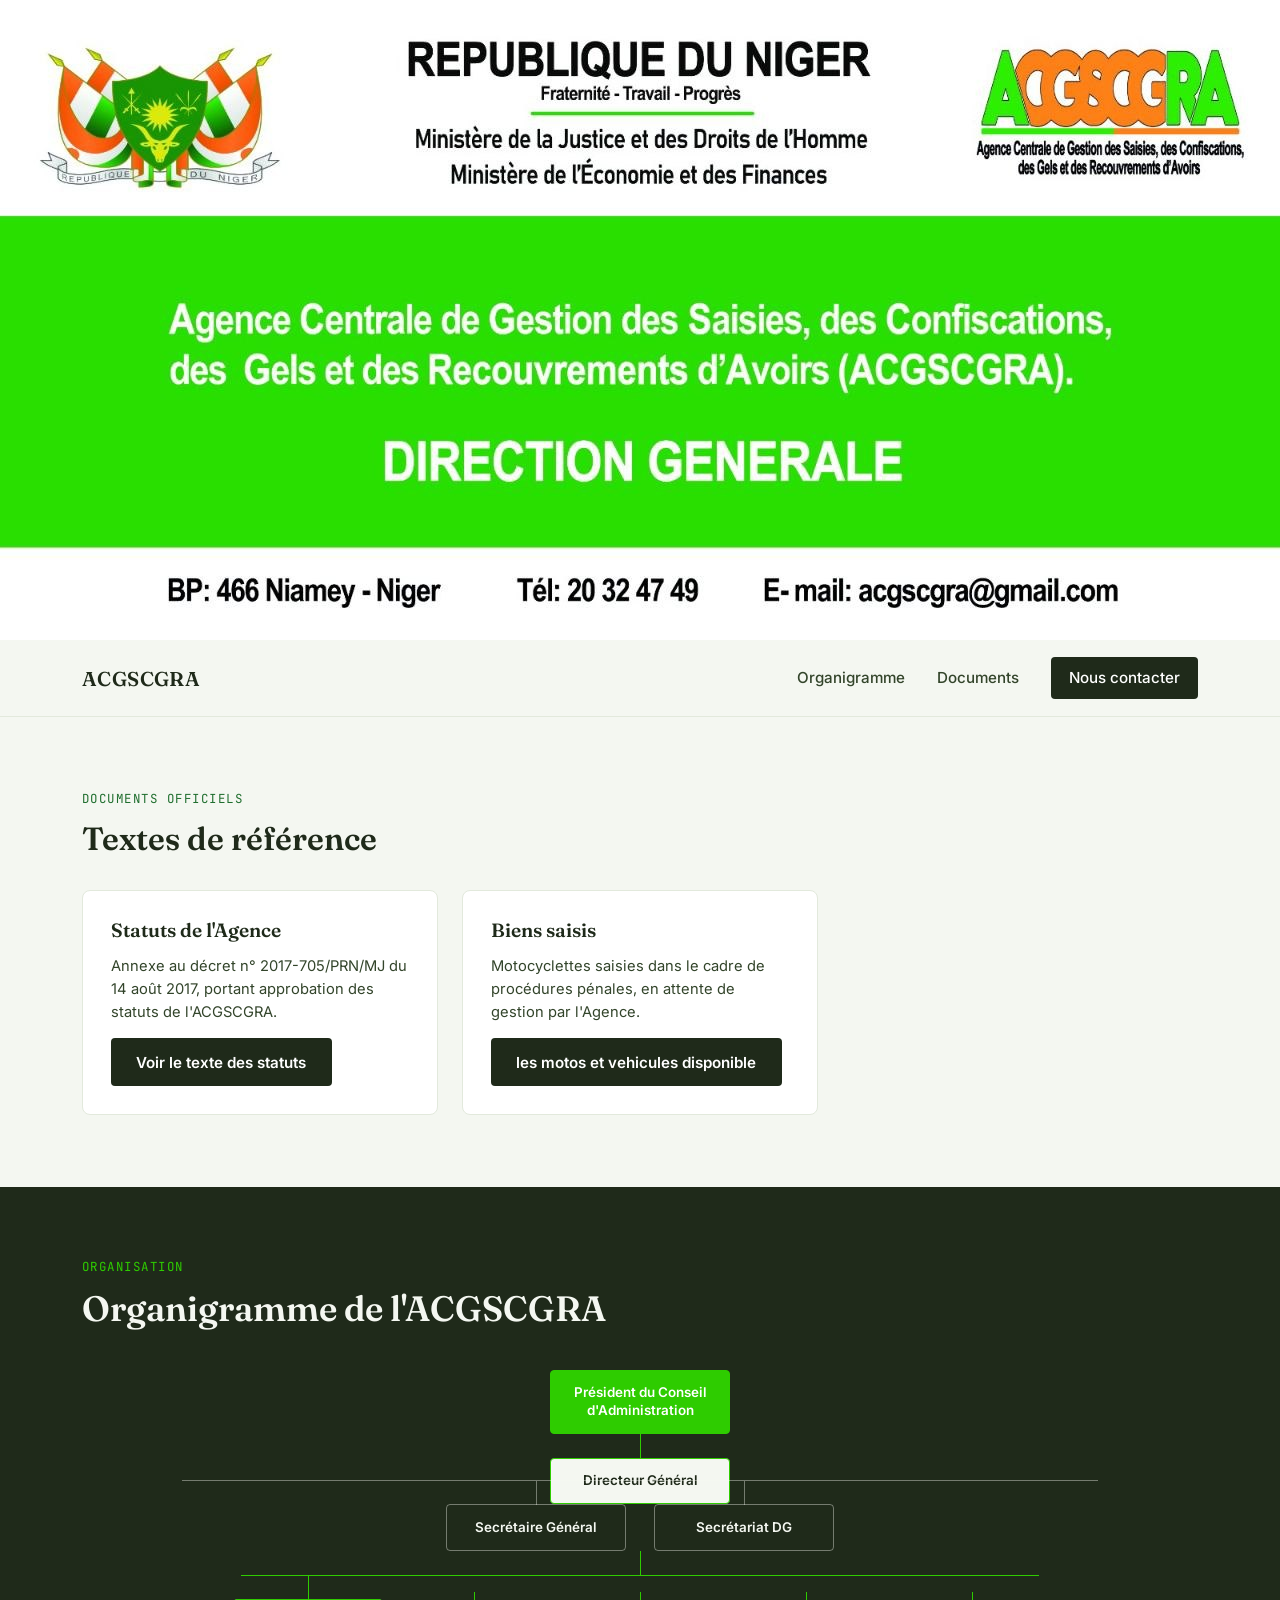
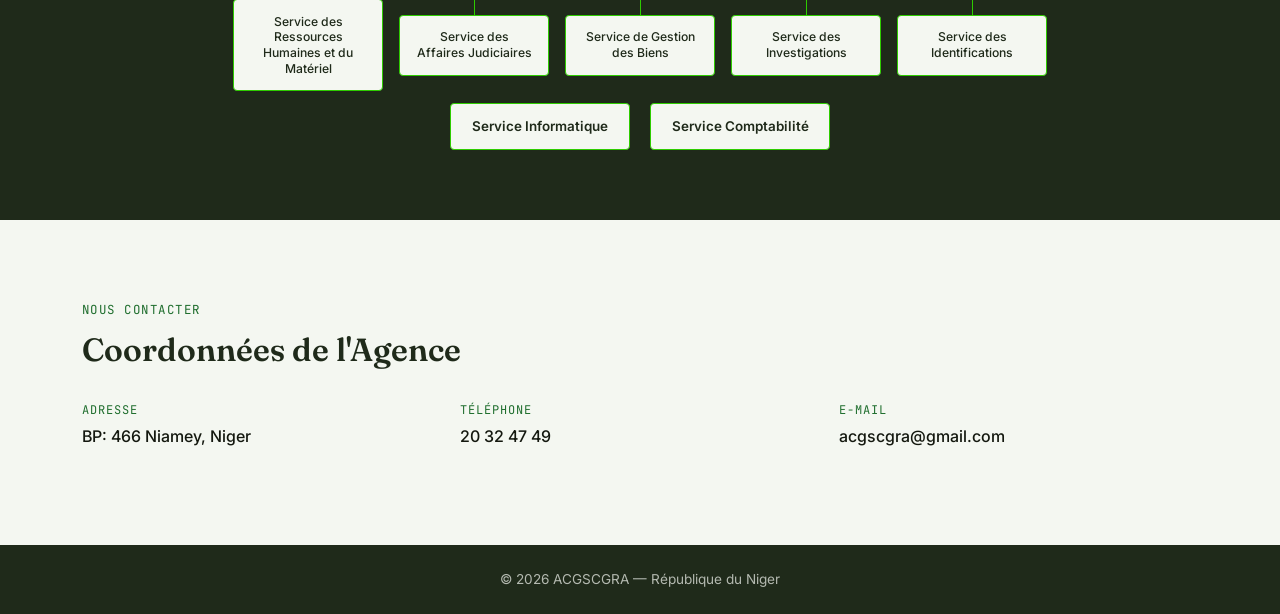
==== index.html @ 43a6df45 "Add files via upload" ====
<!DOCTYPE html>
<html lang="fr">
<head>
<meta charset="UTF-8">
<meta name="viewport" content="width=device-width, initial-scale=1.0">
<title>ACGSCGRA — Agence Centrale de Gestion des Saisies, des Confiscations, des Gels et des Recouvrements d'Avoirs</title>
<link rel="preconnect" href="https://fonts.googleapis.com">
<link rel="preconnect" href="https://fonts.gstatic.com" crossorigin>
<link href="https://fonts.googleapis.com/css2?family=Fraunces:opsz,wght@9..144,500;9..144,600&family=Inter:wght@400;500;600&family=JetBrains+Mono:wght@400;500&display=swap" rel="stylesheet">
<link rel="stylesheet" href="style.css">
</head>
<body>

<div class="official-banner" role="img" aria-label="République du Niger — Ministère de la Justice et des Droits de l'Homme, Ministère de l'Économie et des Finances — ACGSCGRA"></div>

<header class="site-header">
  <div class="wrap header-inner">
    <a href="#" class="logo">ACGSCGRA</a>
    <nav class="nav">
      <a href="#organigramme">Organigramme</a>
      <a href="#documents">Documents</a>
      <a href="#contact" class="nav-cta">Nous contacter</a>
    </nav>
    <button class="nav-toggle" aria-label="Ouvrir le menu" aria-expanded="false">
      <span></span><span></span><span></span>
    </button>
  </div>
</header>

<section class="documents" id="documents">
  <div class="wrap">
    <p class="eyebrow">Documents officiels</p>
    <h2>Textes de référence</h2>

    <div class="doc-cards">
      <div class="doc-card">
        <h3>Statuts de l'Agence</h3>
        <p>Annexe au décret n° 2017-705/PRN/MJ du 14 août 2017, portant approbation des statuts de l'ACGSCGRA.</p>
        <button type="button" class="btn btn-primary" onclick="toggleDoc('statuts')">
          Voir le texte des statuts
        </button>
        <div id="doc-statuts" class="doc-text" style="display:none;">
          <p class="doc-text-title">Annexe au décret n° 2017-705/PRN/MJ du 14 août 2017, portant approbation des statuts de l'Agence Centrale de Gestion des Saisies, des Confiscations, des Gels et des Recouvrements d'Avoirs</p>

          <h4>Chapitre premier : Des missions de l'Agence Centrale de Gestion des Saisies, des Confiscations, des Gels et des Recouvrements d'Avoirs</h4>

          <p><strong>Article premier :</strong> L'Agence Centrale de Gestion des Saisies, des Confiscations, des Gels et des Recouvrements d'Avoirs est la structure nationale de gestion des biens, quelle que soit leur nature, saisis, confisqués, gelés et recouvrés, dans le cadre des procédures pénales. A ce titre l'Agence Centrale est chargée de :</p>
          <ul>
            <li>la gestion de tous les biens, quelle que soit leur nature, saisis, confisqués, gelés ou faisant l'objet d'une mesure conservatoire au cours d'une procédure pénale, qui lui sont confiés et qui nécessitent pour leur conservation ou leur valorisation des actes d'administration, conformément aux dispositions des articles 649.79 à 649.129 du code de procédure pénale ;</li>
            <li>la gestion centralisée de toutes les sommes saisies lors des procédures pénales ;</li>
            <li>la gestion des avoirs recouvrés lors des procédures pénales ;</li>
            <li>la gestion centralisée et informatisée de toutes les données relatives aux missions de l'Agence ;</li>
            <li>l'aliénation des biens saisis, sur autorisation du parquet ou des juges d'instruction, et la gestion particulière des biens, en concertation avec le parquet ou le juge d'instruction ;</li>
            <li>la coordination de l'exécution des jugements et arrêts emportant confiscation spéciale des biens et la fourniture, à la demande du parquet, d'une assistance en ce qui concerne les dossiers y afférents ;</li>
            <li>la fourniture des informations thématiques d'ordre général aux parquets et aux services de police judiciaire ;</li>
            <li>la fourniture d'une assistance dans le cadre de l'entraide judiciaire internationale en ce qui concerne les saisies, les confiscations, les gels et les recouvrements des avoirs en liaison avec le Bureau de Coopération Judiciaire et d'Entraide Pénale International ;</li>
            <li>l'établissement, l'entretien des rapports de service et le développement des accords de coopération avec des institutions équivalentes à l'étranger, sous réserve de l'application des dispositions conventionnelles et légales ;</li>
            <li>la formulation des avis, d'office ou à la demande du Ministre de la Justice, sur la règlementation à élaborer et la politique pénale à définir en matière de saisies, de confiscations, de gels et de recouvrements des avoirs ;</li>
            <li>la veille de l'exécution de la politique pénale par les parquets, les services de police judiciaire et les services du Ministère de la Justice, chargés de l'exécution des jugements de condamnation emportant confiscation spéciale des biens, se trouvant hors du territoire national et de leur application par les juges d'instruction et le directeur des affaires domaniales et cadastrales.</li>
          </ul>

          <h4>Chapitre II : De l'organisation de l'Agence Centrale de Gestion des Saisies, des Confiscations, des Gels et des Recouvrements d'Avoirs</h4>

          <p><strong>Article 2 :</strong> L'agence Centrale est administrée par un Conseil d'Administration composé de onze (11) membres et dirigée par un Directeur Général assisté par un Secrétaire Général.</p>
          <p>Le Conseil d'Administration de l'Agence comprend :</p>
          <ul>
            <li>le Secrétaire Général du Ministère de la Justice ;</li>
            <li>le Directeur Général des Affaires Judiciaires du Ministère de la Justice ;</li>
            <li>le Directeur Général de la Police Nationale ;</li>
            <li>le Haut-Commandant de la Gendarmerie Nationale ;</li>
            <li>le Directeur Général du Trésor et de la Comptabilité Publique ;</li>
            <li>le Directeur Général des Douanes ;</li>
            <li>le Directeur Général de l'Agence Judiciaire de l'Etat ;</li>
            <li>quatre personnalités qualifiées en raison de leurs compétences en matière de droit des obligations, de droit des sociétés, de gestion de patrimoine et de marchés publics. Deux de ces personnalités sont désignées par le Ministre de la Justice, et les deux autres sont proposées par le Ministre des Finances.</li>
          </ul>
          <p>Les sept (7) premiers membres du Conseil d'Administration mentionnés peuvent se faire représenter.</p>
          <p>Le président du Conseil d'Administration est choisi parmi les membres du Conseil et nommé par décret pris en Conseil des Ministres.</p>
          <p>En cas de vacance pour quelque cause que ce soit du siège d'un membre du Conseil, il est pourvu à son remplacement, dans les mêmes conditions de nomination, pour la durée du mandat restant à courir si cette vacance survient plus de six mois avant le terme normal de celui-ci.</p>
          <p>Les administrateurs perçoivent des jetons de présence dont le montant est fixé par le Conseil d'Administration conformément à la réglementation en vigueur. Les administrateurs peuvent percevoir des frais de déplacement et de séjour, dans les conditions prévues par la réglementation applicable aux fonctionnaires civils de l'Etat.</p>
          <p>La fin des fonctions d'administrateur peut résulter de l'expiration du mandat, du décès, de la démission ou de la révocation individuelle ou collective décidée par le Ministre de la Justice.</p>

          <p><strong>Article 3 :</strong> Le Conseil d'Administration se réunit au moins trois fois par an, sur convocation de son Président.</p>
          <p>Le Président fixe l'ordre du jour sur proposition du Directeur Général.</p>
          <p>L'ordre du jour est porté à la connaissance des membres du Conseil d'Administration au moins quinze jours avant la date de réunion.</p>
          <p>Le Conseil d'Administration est réuni de plein droit, à la demande des Ministres de tutelle ou de la majorité de ses membres, sur les points de l'ordre du jour déterminés par eux, dans le délai de quinze jours suivant la demande.</p>
          <p>Le Conseil d'Administration ne peut valablement délibérer que si la moitié au moins de ses membres ou de leurs représentants est présente.</p>
          <p>Si le quorum n'est pas atteint, le Conseil est à nouveau convoqué sur le même ordre du jour dans un délai maximum d'un mois. Il délibère alors sans condition de quorum.</p>
          <p>Les délibérations sont adoptées à la majorité des voix des membres présents ou représentés.</p>
          <p>La voix du Président est prépondérante en cas de partage égal des voix.</p>
          <p>Le Directeur Général de l'Agence, le Secrétaire Général, l'autorité chargée du contrôle financier et l'agent comptable assistent aux réunions du Conseil d'Administration avec voix consultative.</p>
          <p>Le Président peut appeler à participer aux séances du Conseil d'Administration, avec voix consultative, toute personne dont il juge la présence utile.</p>

          <p><strong>Article 4 :</strong> Le Conseil d'Administration règle par ses délibérations les affaires de l'établissement. Il délibère notamment sur :</p>
          <ol>
            <li>les programmes généraux d'activités de l'établissement public ;</li>
            <li>les conditions générales de passation des contrats, des conventions et des marchés de l'établissement, ainsi que les délégations de service public et contrats d'objectifs à conclure avec l'Etat ;</li>
            <li>le budget de l'établissement public et ses remaniements, le compte financier et l'affectation des résultats ;</li>
            <li>les conditions générales de recrutement et d'emploi ;</li>
            <li>l'autorisation d'engager des actions en justice, de négocier et conclure les transactions ;</li>
            <li>l'organisation générale de l'établissement ;</li>
            <li>le règlement intérieur de l'établissement ;</li>
            <li>les rapports semestriels et le rapport annuel d'activités de l'établissement.</li>
          </ol>
          <p>Le Conseil d'Administration peut déléguer au Directeur Général certaines des compétences prévues au présent article, à l'exception des matières mentionnées aux points 2, 3, 7 et 8, dans les limites fixées par le règlement intérieur.</p>
          <p>Les délibérations du Conseil d'Administration ne deviennent définitives qu'après approbation conjointe du Ministre de la Justice et du Ministre des Finances et ce, conformément à la réglementation en vigueur.</p>

          <p><strong>Article 5 :</strong> L'Agence Centrale de Gestion des Saisies, des Confiscations, des Gels et des Recouvrements d'Avoirs est dirigée par un Directeur Général. Il est nommé pour un mandat de trois (3) ans renouvelable une fois, par décret pris en Conseil des Ministres sur proposition du Ministre de la Justice, après appel à candidatures.</p>
          <p>Il est assisté par un Secrétaire Général nommé pour un mandat de trois (3) ans renouvelable une fois, par décret pris en Conseil des Ministres sur proposition du Ministre des Finances.</p>
          <p>Le Directeur Général, assisté par le Secrétaire Général, assure la gestion et la conduite générale de l'Agence.</p>
          <p>Il représente l'Agence centrale en justice et dans tous les actes de la vie civile.</p>
          <p>Il est ordonnateur des recettes et des dépenses de l'agence.</p>
          <p>Il recrute le personnel placé sous son autorité.</p>
          <p>Il passe les actes, contrats ou marchés et conclut les transactions nécessaires au bon fonctionnement de l'Agence, sous réserve des attributions confiées au Conseil d'Administration par l'article 4 du présent décret.</p>
          <p>Il prépare les séances du Conseil d'Administration, élabore le budget de l'établissement public et exécute les délibérations du Conseil. Il lui rend compte, à chaque réunion, de l'activité de l'Agence et des décisions prises sur le fondement des délégations qu'il a reçues. Il peut déléguer certaines de ses fonctions au Secrétaire Général de l'Agence.</p>
          <p>Il peut déléguer sa signature à tout agent de l'établissement public exerçant des fonctions d'encadrement, et ce dans des domaines qu'il détermine.</p>
          <p>Il peut nommer des ordonnateurs secondaires.</p>
          <p>Il est mis fin à ses fonctions, par décret pris en Conseil des Ministres sur proposition du Ministre de la Justice.</p>

          <p><strong>Article 6 :</strong> L'Agence Centrale peut accueillir en détachement ou par voie de mise à disposition des agents relevant de la fonction publique de l'Etat et de la fonction publique territoriale, ainsi que des agents relevant d'organismes publics ou privés assurant la gestion d'un service public, dans le cadre de la réglementation qui leur est applicable.</p>
          <p>Ils sont nommés pour un mandat de trois (3) ans renouvelable.</p>
          <p>L'Agence est assistée dans ses missions par des correspondants dans les services de la police, de la gendarmerie et de la garde nationale, ainsi que dans les services de l'administration des Finances.</p>

          <h4>Chapitre III : Des modalités de fonctionnement de l'Agence Centrale de Gestion des Saisies, des Confiscations, des Gels et des Recouvrements d'Avoirs</h4>

          <p><strong>Article 7 :</strong> Avant d'entrer en fonction, les personnels de l'Agence Centrale prêtent le serment suivant, devant la Cour d'appel de Niamey : « Je jure de remplir fidèlement et loyalement ma mission avec honneur, dignité et probité et de garder en tout lieu et en toute circonstance le secret des informations qui seront communiquées à l'Agence par les autorités judiciaires, les services de police judiciaire et l'administration des Finances, ainsi que celles provenant des agences homologues ».</p>
          <p>En cas de manquement grave par un des membres de l'Agence à ses obligations, le Directeur Général en réfère aux autorités de tutelle, à toutes fins utiles.</p>

          <p><strong>Article 8 :</strong> Les procédures administratives, financières et comptables sont précisées dans un manuel de procédures.</p>

          <p><strong>Article 9 :</strong> Les dépenses de l'établissement comprennent les frais de personnel autres que ceux pris en charge par leur organisme ou administration d'origine, les frais de fonctionnement et d'équipement, les frais de gestion, de recouvrement et de cession des avoirs saisis ou confisqués qui lui sont confiés et, d'une manière générale, toute dépense nécessaire à l'activité de l'établissement.</p>

          <p><strong>Article 10 :</strong> Le contrôle financier et les opérations financières et comptables de l'Agence sont effectués conformément aux dispositions relatives au règlement général de la comptabilité publique.</p>
          <p>L'agent comptable de l'établissement est nommé par arrêté conjoint des Ministres de la Justice et des Finances.</p>
          <p>Des comptables secondaires peuvent être désignés par l'agent comptable, après avis du Directeur Général et avec l'accord du Ministre des Finances.</p>

          <p><strong>Article 11 :</strong> Les fonds de l'Etablissement sont déposés au Trésor public.</p>
          <p>Toutefois, les sommes saisies et les sommes issues de l'aliénation des biens prévue à l'article 649.82 du code de procédure pénale sont déposées sur un compte de dépôt ouvert à la Caisse des dépôts et consignations.</p>

          <p><strong>Article 12 :</strong> L'Agence dispose d'un budget de fonctionnement, dont le Directeur Général est l'ordonnateur. Ce budget comprend les ressources nécessaires au fonctionnement de l'établissement. Il est alimenté par une contribution de l'Etat sous forme d'affectation spéciale dans la loi de finances.</p>

          <p><strong>Article 13 :</strong> Le Directeur Général transmet aux Ministres de la Justice et des Finances les rapports semestriels et le rapport annuel après approbation du Conseil d'Administration.</p>

          <p><strong>Article 14 :</strong> Les ressources de l'Agence centrale sont constituées des dotations de l'Etat, des ressources de l'exploitation de l'Agence et de dons et legs.</p>

          <p><strong>Article 15 :</strong> Les rémunérations et les autres avantages alloués au personnel de l'Agence Centrale sont fixés par le Conseil d'Administration et soumis à l'approbation des Ministres de tutelle.</p>

          <h4>Chapitre IV : De la procédure de passation des marchés de l'ACGSCGRA</h4>

          <p><strong>Article 16 :</strong> Les fournitures et services acquis par l'Agence centrale et les travaux réalisés pour son compte donnent lieu à l'établissement de marchés passés dans les conditions fixées par la réglementation relative aux marchés publics et aux délégations de service public.</p>

          <h4>Chapitre V : Des dispositions diverses et finales</h4>

          <p><strong>Article 17 :</strong> La dissolution de l'Agence centrale est décidée dans les mêmes formes que sa création et sa mise en liquidation est décidée par décret.</p>
          <p>Le décret de mise en liquidation porte nomination du liquidateur qui remplace le conseil d'Administration et les organes de direction pendant la période de liquidation, et fixe les conditions de sa mission.</p>
          <p>A la clôture des opérations de liquidation, les biens meubles et immeubles de l'Agence restant à l'actif sont reversés au patrimoine de l'Etat et les deniers et valeurs, au Trésor Public.</p>
          <p>L'apurement du passif sera assuré par l'Etat.</p>
        </div>
      </div>

     
      <div class="doc-card">
        <h3>Biens saisis</h3>
        <p>Motocyclettes saisies dans le cadre de procédures pénales, en attente de gestion par l'Agence.</p>
        <button type="button" class="btn btn-primary" onclick="toggleDoc('photos')">
          les motos et vehicules disponible
        </button>
        <div id="doc-photos" class="photo-gallery" style="display:none;">
          <img src="photo_5972062664458440167_y.jpg" alt="Motocyclettes saisies, vue 1">
          <img src="photo_5972062664458440168_y.jpg" alt="Motocyclettes saisies, vue 2">
          <img src="photo_5972062664458440169_y.jpg" alt="Motocyclettes saisies, vue 3">
        </div>
      </div>
    </div>
  </div>
</section>

<section class="organigramme" id="organigramme">
  <div class="wrap">
    <p class="eyebrow eyebrow-light">Organisation</p>
    <h2>Organigramme de l'ACGSCGRA</h2>

    <div class="org-chart">
      <div class="org-row org-row-1">
        <div class="org-box org-box-top">Président du Conseil d'Administration</div>
      </div>
      <div class="org-connector"></div>

      <div class="org-row org-row-2">
        <div class="org-box">Directeur Général</div>
      </div>

     <div class="org-branch-3">
  <div class="org-box org-box-side">Secrétaire Général</div>
  <div class="org-box org-box-side">Secrétariat DG</div>
</div>

<div class="org-connector"></div>

<div class="org-services">
  <div class="org-box org-box-small">Service des Ressources Humaines et du Matériel</div>
  <div class="org-box org-box-small">Service des Affaires Judiciaires</div>
  <div class="org-box org-box-small">Service de Gestion des Biens</div>
  <div class="org-box org-box-small">Service des Investigations</div>
  <div class="org-box org-box-small">Service des Identifications</div>
</div>

<div class="org-services-final">
  <div class="org-box">Service Informatique</div>
  <div class="org-box">Service Comptabilité</div>
</div>
</section>

<section class="contact" id="contact">
  <div class="wrap">
    <p class="eyebrow">Nous contacter</p>
    <h2>Coordonnées de l'Agence</h2>
    <dl class="contact-meta">
      <div><dt>Adresse</dt><dd>BP: 466 Niamey, Niger</dd></div>
      <div><dt>Téléphone</dt><dd>20 32 47 49</dd></div>
      <div><dt>E-mail</dt><dd>acgscgra@gmail.com</dd></div>
    </dl>
  </div>
</section>

<footer class="site-footer">
  <div class="wrap footer-inner">
    <span>© 2026 ACGSCGRA — République du Niger</span>
  </div>
</footer>

<script>
  function toggleDoc(name) {
    const el = document.getElementById('doc-' + name);
    el.style.display = (el.style.display === 'none') ? 'block' : 'none';
  }

  const toggle = document.querySelector('.nav-toggle');
  const nav = document.querySelector('.nav');
  toggle.addEventListener('click', () => {
    const open = nav.classList.toggle('nav-open');
    toggle.setAttribute('aria-expanded', open);
  });
  document.querySelectorAll('.nav a').forEach(link => {
    link.addEventListener('click', () => {
      nav.classList.remove('nav-open');
      toggle.setAttribute('aria-expanded', false);
    });
  });
</script>

</body>
</html>
---- style.css ----
:root {
  --walnut-900: #1F2A1A;
  --walnut-700: #33452B;
  --oak-500: #2ECC00;
  --paper-100: #F4F7F1;
  --sawdust-200: #E2E9DC;
  --forest-600: #1F6E2E;
  --ink-900: #14180F;

  --font-display: 'Fraunces', serif;
  --font-body: 'Inter', sans-serif;
  --font-mono: 'JetBrains Mono', monospace;

  --wrap-width: 1180px;
  --radius-s: 4px;
}


/* ================================
   RESET
================================ */

*,
*::before,
*::after {
  box-sizing: border-box;
}

html {
  scroll-behavior: smooth;
  overflow-x: hidden;
}

html,
body {
  width: 100%;
  max-width: 100%;
  overflow-x: hidden;
}

body {
  margin: 0;
  font-family: var(--font-body);
  color: var(--ink-900);
  background: var(--paper-100);
  line-height: 1.55;
  -webkit-font-smoothing: antialiased;
}

img {
  display: block;
  max-width: 100%;
  height: auto;
}

a {
  color: inherit;
  text-decoration: none;
}

button {
  font-family: inherit;
}

a:focus-visible,
button:focus-visible {
  outline: 2px solid var(--forest-600);
  outline-offset: 3px;
}

h1,
h2,
h3 {
  margin: 0 0 0.5em;
  font-family: var(--font-display);
  font-weight: 600;
  line-height: 1.15;
  color: var(--walnut-900);
  overflow-wrap: anywhere;
}

p {
  overflow-wrap: anywhere;
}


/* ================================
   ACCESSIBILITÉ
================================ */

@media (prefers-reduced-motion: reduce) {
  html {
    scroll-behavior: auto;
  }

  *,
  *::before,
  *::after {
    animation-duration: 0.01ms !important;
    animation-iteration-count: 1 !important;
    transition-duration: 0.01ms !important;
  }
}


/* ================================
   CONTENEUR
================================ */

.wrap {
  width: 100%;
  max-width: var(--wrap-width);
  margin: 0 auto;
  padding-left: 32px;
  padding-right: 32px;
}


/* ================================
   IMAGE / BANNIÈRE
================================ */

.official-banner {
  width: 100%;
  aspect-ratio: 2 / 1;

  background-image: url('5969710744662117907.jpg');
  background-size: cover;
  background-position: center;
  background-repeat: no-repeat;

  overflow: hidden;
}


/* ================================
   HEADER
================================ */

.site-header {
  position: sticky;
  top: 0;
  z-index: 50;

  width: 100%;

  background: rgba(244, 247, 241, 0.96);
  backdrop-filter: blur(6px);

  border-bottom: 1px solid var(--sawdust-200);
}

.header-inner {
  min-height: 76px;

  display: flex;
  align-items: center;
  justify-content: space-between;

  gap: 20px;
}

.logo {
  flex: 0 0 auto;

  font-family: var(--font-display);
  font-size: 1.25rem;
  font-weight: 600;

  color: var(--walnut-900);

  letter-spacing: 0.02em;
}


/* ================================
   NAVIGATION
================================ */

.nav {
  display: flex;
  align-items: center;
  justify-content: flex-end;

  gap: 2rem;
}

.nav a {
  font-size: 0.95rem;
  font-weight: 500;
  color: var(--walnut-700);
}

.nav a:hover {
  color: var(--walnut-900);
}

.nav-cta {
  background: var(--walnut-900);
  color: #fff !important;

  padding: 0.6em 1.2em;
  border-radius: var(--radius-s);
}

.nav-cta:hover {
  background: var(--forest-600);
}


/* ================================
   MENU MOBILE
================================ */

.nav-toggle {
  display: none;

  width: 44px;
  height: 44px;

  flex-direction: column;
  justify-content: center;
  align-items: center;

  gap: 5px;

  padding: 8px;

  background: transparent;
  border: none;

  cursor: pointer;
}

.nav-toggle span {
  display: block;

  width: 22px;
  height: 2px;

  background: var(--walnut-900);
}


/* ================================
   TEXTES
================================ */

.eyebrow {
  margin: 0 0 1em;

  font-family: var(--font-mono);
  font-size: 0.78rem;

  letter-spacing: 0.12em;
  text-transform: uppercase;

  color: var(--forest-600);
}

.eyebrow-light {
  color: var(--oak-500);
}


/* ================================
   BOUTONS
================================ */

.btn {
  display: inline-flex;

  align-items: center;
  justify-content: center;

  width: auto;
  max-width: 100%;
  min-height: 44px;

  padding: 0.9em 1.6em;

  border: 1px solid transparent;
  border-radius: var(--radius-s);

  font-family: var(--font-body);
  font-size: 0.95rem;
  font-weight: 600;

  line-height: 1.25;
  text-align: center;

  cursor: pointer;

  transition:
    transform 0.15s ease,
    background 0.2s ease;
}

.btn-primary {
  background: var(--walnut-900);
  color: #fff;
}

.btn-primary:hover {
  background: var(--forest-600);
  transform: translateY(-1px);
}


/* ================================
   DOCUMENTS
================================ */

.documents {
  padding: 72px 0;
}

.documents h2 {
  margin-bottom: 2rem;
  font-size: clamp(1.5rem, 4vw, 2rem);
}

.doc-cards {
  display: grid;
  grid-template-columns: repeat(3, minmax(0, 1fr));
  gap: 1.5rem;
}

.doc-card {
  min-width: 0;

  display: flex;
  flex-direction: column;
  align-items: stretch;

  gap: 0.9rem;

  padding: 1.75rem;

  background: #fff;

  border: 1px solid var(--sawdust-200);
  border-radius: 8px;
}

.doc-card h3 {
  margin: 0;
  font-size: 1.2rem;
}

.doc-card p {
  margin: 0;

  color: var(--walnut-700);
  font-size: 0.92rem;
}

.doc-card .btn {
  align-self: flex-start;
}


/* ================================
   DOCUMENT VIEWER
================================ */

.doc-viewer {
  width: 100%;
  height: 480px;

  margin-top: 0.5rem;

  border: 1px solid var(--sawdust-200);
  border-radius: var(--radius-s);
}


/* ================================
   TEXTE DOCUMENT
================================ */

.doc-text {
  width: 100%;

  max-height: 480px;

  margin-top: 0.8rem;
  padding: 1.2rem 1.4rem;

  overflow-x: hidden;
  overflow-y: auto;

  border: 1px solid var(--sawdust-200);
  border-radius: var(--radius-s);

  background: var(--paper-100);

  font-size: 0.88rem;
  line-height: 1.6;

  overflow-wrap: anywhere;
  word-break: break-word;
}

.doc-text-title {
  margin-bottom: 1rem !important;
  font-weight: 700;
}

.doc-text h4 {
  margin: 1.4rem 0 0.6rem;

  color: var(--walnut-900);
  font-size: 1rem;
}

.doc-text p {
  margin: 0 0 0.7rem;
}

.doc-text ul,
.doc-text ol {
  margin: 0 0 0.9rem;
  padding-left: 1.3rem;
}

.doc-text li {
  margin-bottom: 0.5rem;
}


/* ================================
   GALERIE
================================ */

.photo-gallery {
  width: 100%;

  margin-top: 0.5rem;

  display: grid;
  grid-template-columns: 1fr;

  gap: 0.6rem;
}

.photo-gallery img {
  width: 100%;
  height: auto;

  border: 1px solid var(--sawdust-200);
  border-radius: var(--radius-s);
}


/* ================================
   ORGANIGRAMME
================================ */

.organigramme {
  width: 100%;

  padding: 70px 0;

  background: var(--walnut-900);
  color: var(--paper-100);
}

.organigramme h2 {
  margin-bottom: 2.5rem;

  color: var(--paper-100);

  font-size: clamp(1.6rem, 3vw, 2.2rem);
}

.org-chart {
  width: 100%;

  display: flex;
  flex-direction: column;
  align-items: center;
}

.org-row {
  width: 100%;

  display: flex;
  justify-content: center;
}


/* ================================
   CASES ORGANIGRAMME
================================ */

.org-box {
  width: 180px;
  min-width: 180px;
  max-width: 180px;

  padding: 0.85rem 0.9rem;

  background: var(--paper-100);
  color: var(--walnut-900);

  border: 1px solid var(--oak-500);
  border-radius: var(--radius-s);

  font-size: 0.84rem;
  font-weight: 600;

  line-height: 1.3;
  text-align: center;

  overflow-wrap: anywhere;
  word-break: break-word;
}

.org-box-top {
  background: var(--oak-500);
  border-color: var(--oak-500);
  color: #fff;
}

.org-box-side {
  background: transparent;
  color: var(--paper-100);

  border-color: rgba(244, 247, 241, 0.4);
}

.org-box-small {
  width: 150px;
  min-width: 150px;
  max-width: 150px;

  font-size: 0.76rem;
  font-weight: 500;
}


/* ================================
   CONNECTEUR
================================ */

.org-connector {
  width: 1px;
  height: 24px;

  background: var(--oak-500);
}


/* ================================
   BRANCHE PRINCIPALE
================================ */

.org-branch-3 {
  position: relative;

  width: 100%;

  display: flex;

  align-items: center;
  justify-content: center;

  gap: 1.8rem;

  padding-top: 24px;

  margin-top: -24px;
}

.org-branch-3::before {
  content: "";

  position: absolute;

  top: 0;
  left: 50%;

  width: calc(100% - 200px);
  height: 1px;

  transform: translateX(-50%);

  background: rgba(244, 247, 241, 0.4);
}

.org-branch-3 .org-box {
  position: relative;
}

.org-branch-3 .org-box::before {
  content: "";

  position: absolute;

  top: -24px;
  left: 50%;

  width: 1px;
  height: 24px;

  background: rgba(244, 247, 241, 0.4);
}


/* ================================
   SERVICES
================================ */

.org-services {
  position: relative;

  width: 100%;
  max-width: 950px;

  display: flex;

  flex-wrap: wrap;

  justify-content: center;
  align-items: center;

  gap: 1rem;

  padding-top: 24px;
}

.org-services::before {
  content: "";

  position: absolute;

  top: 0;
  left: 8%;
  right: 8%;

  height: 1px;

  background: var(--oak-500);
}

.org-services .org-box {
  position: relative;
}

.org-services .org-box::before {
  content: "";

  position: absolute;

  top: -24px;
  left: 50%;

  width: 1px;
  height: 24px;

  background: var(--oak-500);
}


/* ================================
   DERNIÈRE LIGNE
   INFORMATIQUE + COMPTABILITÉ
================================ */

.org-services-final {
  width: 100%;

  display: flex;

  justify-content: center;
  align-items: center;

  gap: 20px;

  margin-top: 12px;
}

.org-services-final .org-box {
  width: 180px;
  min-width: 180px;
  max-width: 180px;
}


/* ================================
   CONTACT
================================ */

.contact {
  padding: 80px 0;
}

.contact h2 {
  font-size: clamp(1.5rem, 5vw, 2rem);
}

.contact-meta {
  display: grid;

  grid-template-columns: repeat(3, minmax(0, 1fr));

  gap: 1.2rem;

  margin-top: 2rem;
}

.contact-meta div {
  min-width: 0;

  display: flex;
  flex-direction: column;

  gap: 0.3rem;
}

.contact-meta dt {
  font-family: var(--font-mono);

  font-size: 0.75rem;

  text-transform: uppercase;
  letter-spacing: 0.08em;

  color: var(--forest-600);
}

.contact-meta dd {
  margin: 0;

  font-size: 1rem;
  font-weight: 500;

  overflow-wrap: anywhere;
  word-break: break-word;
}


/* ================================
   FOOTER
================================ */

.site-footer {
  padding: 24px 0;

  background: var(--walnut-900);

  color: rgba(244, 247, 241, 0.7);

  font-size: 0.85rem;
}

.footer-inner {
  display: flex;

  justify-content: center;

  text-align: center;
}


/* =================================================
   TABLETTE
================================================= */

@media (max-width: 900px) {

  .doc-cards {
    grid-template-columns: repeat(2, minmax(0, 1fr));
  }

  .organigramme {
    padding: 55px 0;
  }

  .org-branch-3 {
    flex-direction: column;

    gap: 0.6rem;

    padding-top: 0;
    margin-top: 0;
  }

  .org-branch-3::before,
  .org-branch-3 .org-box::before {
    display: none;
  }

  .org-services {
    padding-top: 0;
    gap: 0.6rem;
  }

  .org-services::before,
  .org-services .org-box::before {
    display: none;
  }

  .org-services-final {
    gap: 12px;
  }
}


/* =================================================
   MOBILE 760px
================================================= */

@media (max-width: 760px) {

  .wrap {
    padding-left: 20px;
    padding-right: 20px;
  }

  .header-inner {
    min-height: 68px;
  }

  .logo {
    font-size: 1.1rem;
  }

  .nav-toggle {
    display: flex;
  }

  .nav {
    position: absolute;

    top: 68px;
    left: 0;
    right: 0;

    display: none;

    flex-direction: column;
    align-items: stretch;

    gap: 0.3rem;

    padding: 0.8rem 20px 1rem;

    background: var(--paper-100);

    border-bottom: 1px solid var(--sawdust-200);

    box-shadow: 0 8px 20px rgba(20, 24, 15, 0.08);
  }

  .nav.nav-open {
    display: flex;
  }

  .nav a {
    display: block;

    width: 100%;

    padding: 0.7rem 0;
  }

  .nav-cta {
    width: 100%;

    padding: 0.75rem 1rem !important;

    text-align: center;
  }

  .documents {
    padding: 52px 0;
  }

  .organigramme {
    padding: 50px 0;
  }

  .contact {
    padding: 52px 0;
  }

  .doc-cards {
    grid-template-columns: 1fr;
  }

  .contact-meta {
    grid-template-columns: 1fr;
  }
}


/* =================================================
   TÉLÉPHONE 480px
================================================= */

@media (max-width: 480px) {

  html,
  body {
    width: 100%;
    max-width: 100%;
    overflow-x: hidden;
  }


  /* CONTENEUR */

  .wrap {
    width: 100%;

    padding-left: 12px;
    padding-right: 12px;
  }


  /* IMAGE */

  .official-banner {
    width: 100%;

    height: 180px;

    aspect-ratio: auto;

    background-size: cover;
    background-position: center;

    overflow: hidden;
  }


  /* DOCUMENTS */

  .documents {
    padding: 42px 0;
  }

  .documents h2 {
    margin-bottom: 1.4rem;

    font-size: 1.5rem;
  }

  .doc-cards {
    width: 100%;

    grid-template-columns: 1fr;

    gap: 12px;
  }

  .doc-card {
    width: 100%;

    padding: 14px;

    gap: 0.7rem;
  }

  .doc-card h3 {
    font-size: 1.05rem;
  }

  .doc-card p {
    font-size: 0.84rem;
  }

  .doc-card .btn {
    width: 100%;

    align-self: stretch;

    padding: 0.8rem 1rem;

    font-size: 0.86rem;
  }

  .doc-viewer {
    height: 300px;
  }

  .doc-text {
    max-height: 320px;

    padding: 0.85rem;

    font-size: 0.82rem;
  }


  /* ================================
     ORGANIGRAMME MOBILE
  ================================ */

  .organigramme {
    width: 100%;

    padding: 35px 5px;

    overflow: hidden;
  }

  .organigramme .wrap {
    width: 100%;

    padding-left: 0;
    padding-right: 0;
  }

  .organigramme h2 {
    margin-bottom: 20px;

    padding: 0 5px;

    font-size: 1.25rem;

    text-align: center;
  }

  .org-chart {
    width: 100%;
    max-width: 100%;

    overflow: hidden;
  }


  /* CASES */

  .org-box {
    width: 165px !important;

    min-width: 165px !important;
    max-width: 165px !important;

    padding: 7px 6px;

    font-size: 0.65rem;

    line-height: 1.2;

    border-radius: 3px;

    overflow-wrap: anywhere;
    word-break: break-word;
  }

  .org-box-top {
    width: 165px !important;

    min-width: 165px !important;
    max-width: 165px !important;
  }

  .org-box-small {
    width: 140px !important;

    min-width: 140px !important;
    max-width: 140px !important;

    padding: 6px 5px;

    font-size: 0.60rem;
  }


  /* BRANCHE */

  .org-branch-3 {
    width: 100%;

    display: flex;

    flex-direction: column;

    align-items: center;
    justify-content: center;

    gap: 5px;

    padding: 0;
    margin: 0;
  }

  .org-branch-3::before,
  .org-branch-3 .org-box::before {
    display: none;
  }


  /* SERVICES */

  .org-services {
    width: 100%;

    display: grid;

    grid-template-columns: 1fr 1fr;

    justify-items: center;

    gap: 6px;

    padding: 0;
  }

  .org-services::before,
  .org-services .org-box::before {
    display: none;
  }


  /* =========================================
     DERNIÈRE LIGNE :
     INFORMATIQUE + COMPTABILITÉ
  ========================================= */

  .org-services-final {
    width: 100% !important;

    display: flex !important;

    flex-direction: row !important;

    flex-wrap: nowrap !important;

    justify-content: center !important;

    align-items: center !important;

    gap: 8px !important;

    margin-top: 10px !important;

    padding: 0 !important;
  }

  .org-services-final .org-box {
    flex: 0 0 145px !important;

    width: 145px !important;

    min-width: 145px !important;

    max-width: 145px !important;

    padding: 8px 5px !important;

    font-size: 0.62rem !important;

    line-height: 1.2 !important;

    text-align: center !important;

    overflow-wrap: anywhere;

    word-break: break-word;
  }


  /* CONNECTEURS */

  .org-connector {
    width: 1px;

    height: 10px;

    min-height: 10px;
  }


  /* CONTACT */

  .contact {
    padding: 44px 0;
  }

  .contact-meta {
    grid-template-columns: 1fr;

    gap: 1rem;
  }

  .contact-meta dd {
    font-size: 0.9rem;
  }


  /* FOOTER */

  .site-footer {
    padding: 20px 0;

    font-size: 0.78rem;
  }
}


/* =================================================
   TRÈS PETIT TÉLÉPHONE 360px
================================================= */

@media (max-width: 360px) {

  .wrap {
    padding-left: 8px;
    padding-right: 8px;
  }


  /* IMAGE */

  .official-banner {
    height: 150px;

    background-size: cover;
    background-position: center;
  }


  /* ORGANIGRAMME */

  .organigramme {
    padding: 30px 3px;
  }

  .organigramme h2 {
    font-size: 1.1rem;
  }


  .org-box {
    width: 150px !important;

    min-width: 150px !important;

    max-width: 150px !important;

    padding: 6px 5px;

    font-size: 0.60rem;
  }

  .org-box-top {
    width: 150px !important;

    min-width: 150px !important;

    max-width: 150px !important;
  }

  .org-box-small {
    width: 130px !important;

    min-width: 130px !important;

    max-width: 130px !important;

    font-size: 0.56rem;
  }


  /* INFORMATIQUE + COMPTABILITÉ */

  .org-services-final {
    gap: 5px !important;
  }

  .org-services-final .org-box {
    flex: 0 0 135px !important;

    width: 135px !important;

    min-width: 135px !important;

    max-width: 135px !important;

    padding: 6px 4px !important;

    font-size: 0.57rem !important;
  }


  .org-connector {
    height: 9px;

    min-height: 9px;
  }
}
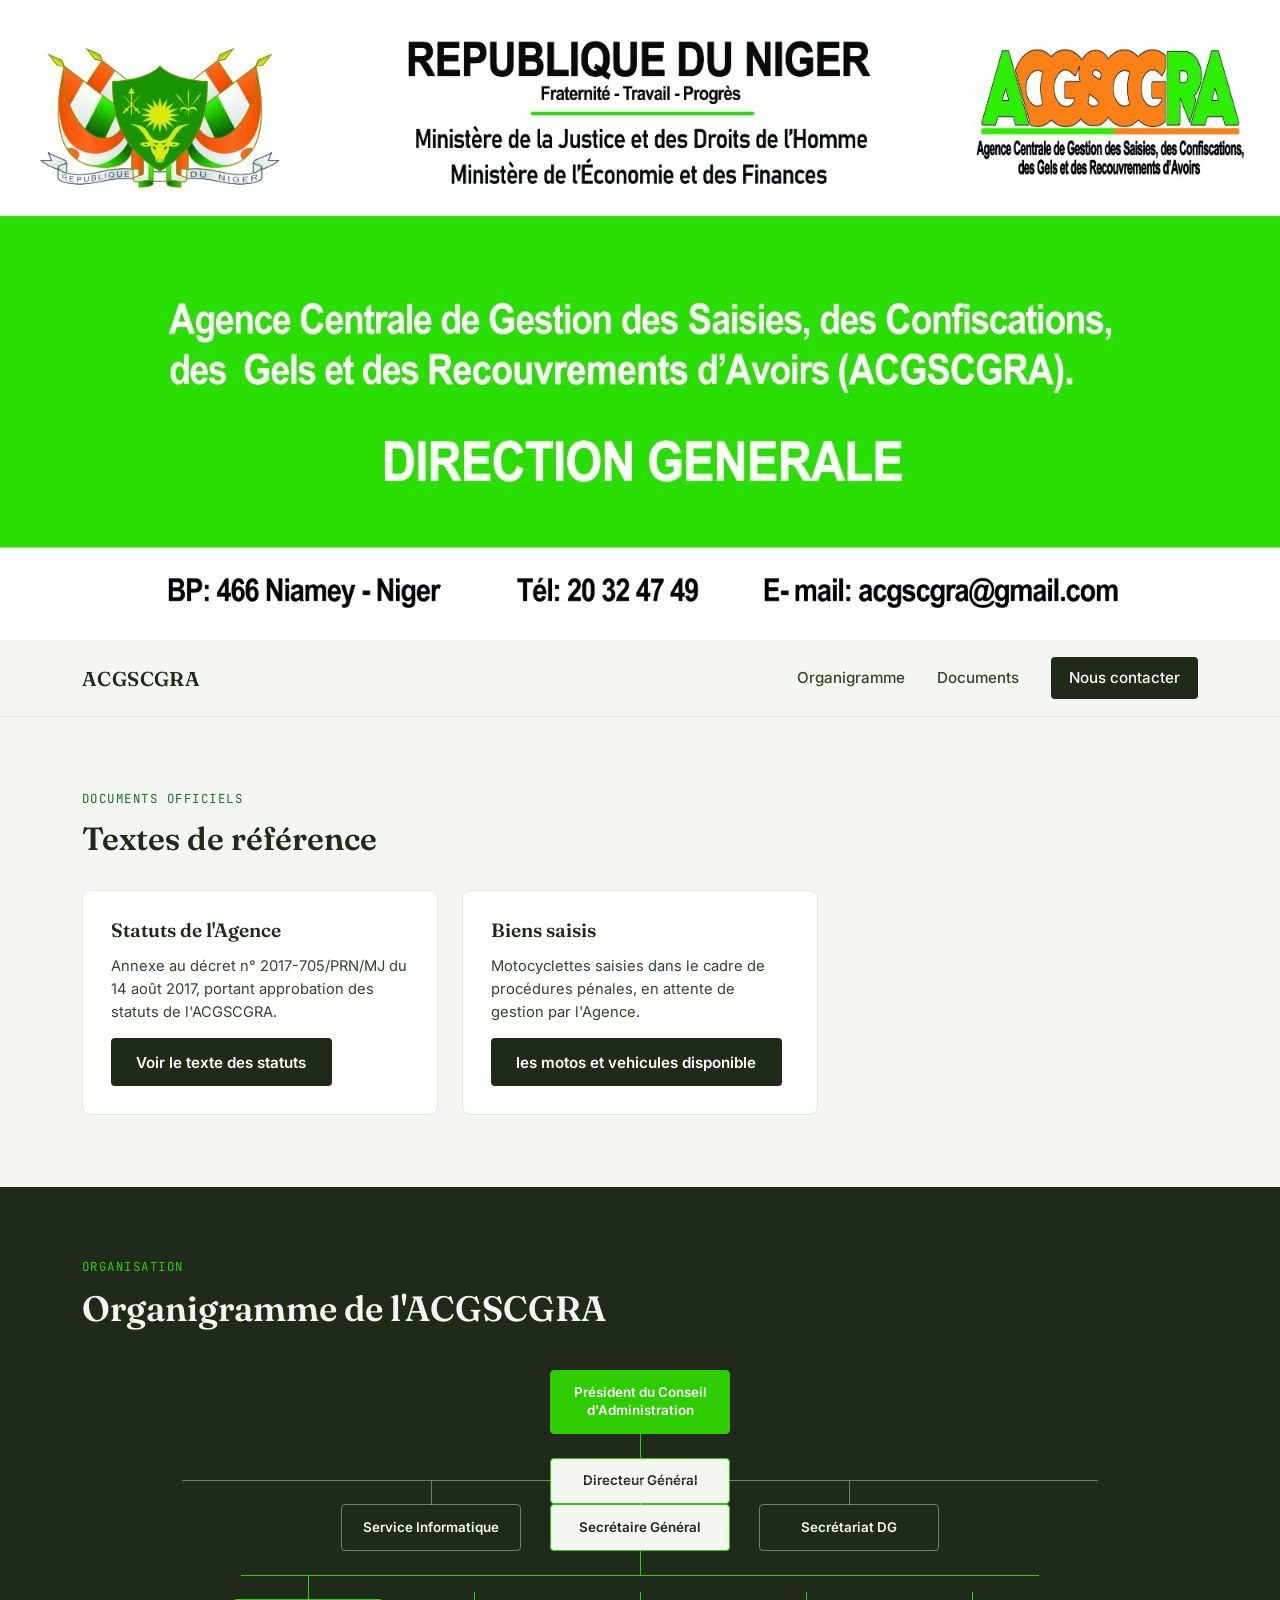
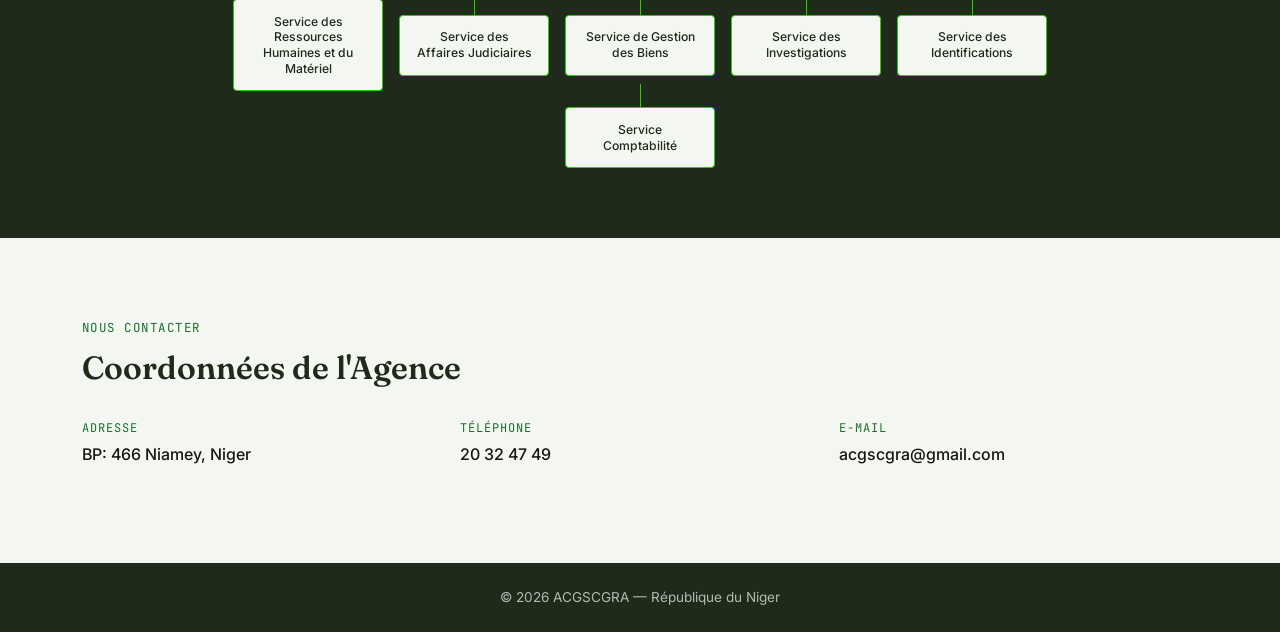
==== commit e2368c05: "Ajout et mise à jour du site avec les images" ====
--- a/index.html
+++ b/index.html
@@ -1,253 +1,251 @@
-
- <!DOCTYPE html>
-<html lang="fr">
-<head>
-<meta charset="UTF-8">
-<meta name="viewport" content="width=device-width, initial-scale=1.0">
-<title>ACGSCGRA — Agence Centrale de Gestion des Saisies, des Confiscations, des Gels et des Recouvrements d'Avoirs</title>
-<link rel="preconnect" href="https://fonts.googleapis.com">
-<link rel="preconnect" href="https://fonts.gstatic.com" crossorigin>
-<link href="https://fonts.googleapis.com/css2?family=Fraunces:opsz,wght@9..144,500;9..144,600&family=Inter:wght@400;500;600&family=JetBrains+Mono:wght@400;500&display=swap" rel="stylesheet">
-<link rel="stylesheet" href="style.css">
-</head>
-<body>
-
-<div class="official-banner" role="img" aria-label="République du Niger — Ministère de la Justice et des Droits de l'Homme, Ministère de l'Économie et des Finances — ACGSCGRA"></div>
-
-<header class="site-header">
-  <div class="wrap header-inner">
-    <a href="#" class="logo">ACGSCGRA</a>
-    <nav class="nav">
-      <a href="#organigramme">Organigramme</a>
-      <a href="#documents">Documents</a>
-      <a href="#contact" class="nav-cta">Nous contacter</a>
-    </nav>
-    <button class="nav-toggle" aria-label="Ouvrir le menu" aria-expanded="false">
-      <span></span><span></span><span></span>
-    </button>
-  </div>
-</header>
-
-<section class="documents" id="documents">
-  <div class="wrap">
-    <p class="eyebrow">Documents officiels</p>
-    <h2>Textes de référence</h2>
-
-    <div class="doc-cards">
-      <div class="doc-card">
-        <h3>Statuts de l'Agence</h3>
-        <p>Annexe au décret n° 2017-705/PRN/MJ du 14 août 2017, portant approbation des statuts de l'ACGSCGRA.</p>
-        <button type="button" class="btn btn-primary" onclick="toggleDoc('statuts')">
-          Voir le texte des statuts
-        </button>
-        <div id="doc-statuts" class="doc-text" style="display:none;">
-          <p class="doc-text-title">Annexe au décret n° 2017-705/PRN/MJ du 14 août 2017, portant approbation des statuts de l'Agence Centrale de Gestion des Saisies, des Confiscations, des Gels et des Recouvrements d'Avoirs</p>
-
-          <h4>Chapitre premier : Des missions de l'Agence Centrale de Gestion des Saisies, des Confiscations, des Gels et des Recouvrements d'Avoirs</h4>
-
-          <p><strong>Article premier :</strong> L'Agence Centrale de Gestion des Saisies, des Confiscations, des Gels et des Recouvrements d'Avoirs est la structure nationale de gestion des biens, quelle que soit leur nature, saisis, confisqués, gelés et recouvrés, dans le cadre des procédures pénales. A ce titre l'Agence Centrale est chargée de :</p>
-          <ul>
-            <li>la gestion de tous les biens, quelle que soit leur nature, saisis, confisqués, gelés ou faisant l'objet d'une mesure conservatoire au cours d'une procédure pénale, qui lui sont confiés et qui nécessitent pour leur conservation ou leur valorisation des actes d'administration, conformément aux dispositions des articles 649.79 à 649.129 du code de procédure pénale ;</li>
-            <li>la gestion centralisée de toutes les sommes saisies lors des procédures pénales ;</li>
-            <li>la gestion des avoirs recouvrés lors des procédures pénales ;</li>
-            <li>la gestion centralisée et informatisée de toutes les données relatives aux missions de l'Agence ;</li>
-            <li>l'aliénation des biens saisis, sur autorisation du parquet ou des juges d'instruction, et la gestion particulière des biens, en concertation avec le parquet ou le juge d'instruction ;</li>
-            <li>la coordination de l'exécution des jugements et arrêts emportant confiscation spéciale des biens et la fourniture, à la demande du parquet, d'une assistance en ce qui concerne les dossiers y afférents ;</li>
-            <li>la fourniture des informations thématiques d'ordre général aux parquets et aux services de police judiciaire ;</li>
-            <li>la fourniture d'une assistance dans le cadre de l'entraide judiciaire internationale en ce qui concerne les saisies, les confiscations, les gels et les recouvrements des avoirs en liaison avec le Bureau de Coopération Judiciaire et d'Entraide Pénale International ;</li>
-            <li>l'établissement, l'entretien des rapports de service et le développement des accords de coopération avec des institutions équivalentes à l'étranger, sous réserve de l'application des dispositions conventionnelles et légales ;</li>
-            <li>la formulation des avis, d'office ou à la demande du Ministre de la Justice, sur la règlementation à élaborer et la politique pénale à définir en matière de saisies, de confiscations, de gels et de recouvrements des avoirs ;</li>
-            <li>la veille de l'exécution de la politique pénale par les parquets, les services de police judiciaire et les services du Ministère de la Justice, chargés de l'exécution des jugements de condamnation emportant confiscation spéciale des biens, se trouvant hors du territoire national et de leur application par les juges d'instruction et le directeur des affaires domaniales et cadastrales.</li>
-          </ul>
-
-          <h4>Chapitre II : De l'organisation de l'Agence Centrale de Gestion des Saisies, des Confiscations, des Gels et des Recouvrements d'Avoirs</h4>
-
-          <p><strong>Article 2 :</strong> L'agence Centrale est administrée par un Conseil d'Administration composé de onze (11) membres et dirigée par un Directeur Général assisté par un Secrétaire Général.</p>
-          <p>Le Conseil d'Administration de l'Agence comprend :</p>
-          <ul>
-            <li>le Secrétaire Général du Ministère de la Justice ;</li>
-            <li>le Directeur Général des Affaires Judiciaires du Ministère de la Justice ;</li>
-            <li>le Directeur Général de la Police Nationale ;</li>
-            <li>le Haut-Commandant de la Gendarmerie Nationale ;</li>
-            <li>le Directeur Général du Trésor et de la Comptabilité Publique ;</li>
-            <li>le Directeur Général des Douanes ;</li>
-            <li>le Directeur Général de l'Agence Judiciaire de l'Etat ;</li>
-            <li>quatre personnalités qualifiées en raison de leurs compétences en matière de droit des obligations, de droit des sociétés, de gestion de patrimoine et de marchés publics. Deux de ces personnalités sont désignées par le Ministre de la Justice, et les deux autres sont proposées par le Ministre des Finances.</li>
-          </ul>
-          <p>Les sept (7) premiers membres du Conseil d'Administration mentionnés peuvent se faire représenter.</p>
-          <p>Le président du Conseil d'Administration est choisi parmi les membres du Conseil et nommé par décret pris en Conseil des Ministres.</p>
-          <p>En cas de vacance pour quelque cause que ce soit du siège d'un membre du Conseil, il est pourvu à son remplacement, dans les mêmes conditions de nomination, pour la durée du mandat restant à courir si cette vacance survient plus de six mois avant le terme normal de celui-ci.</p>
-          <p>Les administrateurs perçoivent des jetons de présence dont le montant est fixé par le Conseil d'Administration conformément à la réglementation en vigueur. Les administrateurs peuvent percevoir des frais de déplacement et de séjour, dans les conditions prévues par la réglementation applicable aux fonctionnaires civils de l'Etat.</p>
-          <p>La fin des fonctions d'administrateur peut résulter de l'expiration du mandat, du décès, de la démission ou de la révocation individuelle ou collective décidée par le Ministre de la Justice.</p>
-
-          <p><strong>Article 3 :</strong> Le Conseil d'Administration se réunit au moins trois fois par an, sur convocation de son Président.</p>
-          <p>Le Président fixe l'ordre du jour sur proposition du Directeur Général.</p>
-          <p>L'ordre du jour est porté à la connaissance des membres du Conseil d'Administration au moins quinze jours avant la date de réunion.</p>
-          <p>Le Conseil d'Administration est réuni de plein droit, à la demande des Ministres de tutelle ou de la majorité de ses membres, sur les points de l'ordre du jour déterminés par eux, dans le délai de quinze jours suivant la demande.</p>
-          <p>Le Conseil d'Administration ne peut valablement délibérer que si la moitié au moins de ses membres ou de leurs représentants est présente.</p>
-          <p>Si le quorum n'est pas atteint, le Conseil est à nouveau convoqué sur le même ordre du jour dans un délai maximum d'un mois. Il délibère alors sans condition de quorum.</p>
-          <p>Les délibérations sont adoptées à la majorité des voix des membres présents ou représentés.</p>
-          <p>La voix du Président est prépondérante en cas de partage égal des voix.</p>
-          <p>Le Directeur Général de l'Agence, le Secrétaire Général, l'autorité chargée du contrôle financier et l'agent comptable assistent aux réunions du Conseil d'Administration avec voix consultative.</p>
-          <p>Le Président peut appeler à participer aux séances du Conseil d'Administration, avec voix consultative, toute personne dont il juge la présence utile.</p>
-
-          <p><strong>Article 4 :</strong> Le Conseil d'Administration règle par ses délibérations les affaires de l'établissement. Il délibère notamment sur :</p>
-          <ol>
-            <li>les programmes généraux d'activités de l'établissement public ;</li>
-            <li>les conditions générales de passation des contrats, des conventions et des marchés de l'établissement, ainsi que les délégations de service public et contrats d'objectifs à conclure avec l'Etat ;</li>
-            <li>le budget de l'établissement public et ses remaniements, le compte financier et l'affectation des résultats ;</li>
-            <li>les conditions générales de recrutement et d'emploi ;</li>
-            <li>l'autorisation d'engager des actions en justice, de négocier et conclure les transactions ;</li>
-            <li>l'organisation générale de l'établissement ;</li>
-            <li>le règlement intérieur de l'établissement ;</li>
-            <li>les rapports semestriels et le rapport annuel d'activités de l'établissement.</li>
-          </ol>
-          <p>Le Conseil d'Administration peut déléguer au Directeur Général certaines des compétences prévues au présent article, à l'exception des matières mentionnées aux points 2, 3, 7 et 8, dans les limites fixées par le règlement intérieur.</p>
-          <p>Les délibérations du Conseil d'Administration ne deviennent définitives qu'après approbation conjointe du Ministre de la Justice et du Ministre des Finances et ce, conformément à la réglementation en vigueur.</p>
-
-          <p><strong>Article 5 :</strong> L'Agence Centrale de Gestion des Saisies, des Confiscations, des Gels et des Recouvrements d'Avoirs est dirigée par un Directeur Général. Il est nommé pour un mandat de trois (3) ans renouvelable une fois, par décret pris en Conseil des Ministres sur proposition du Ministre de la Justice, après appel à candidatures.</p>
-          <p>Il est assisté par un Secrétaire Général nommé pour un mandat de trois (3) ans renouvelable une fois, par décret pris en Conseil des Ministres sur proposition du Ministre des Finances.</p>
-          <p>Le Directeur Général, assisté par le Secrétaire Général, assure la gestion et la conduite générale de l'Agence.</p>
-          <p>Il représente l'Agence centrale en justice et dans tous les actes de la vie civile.</p>
-          <p>Il est ordonnateur des recettes et des dépenses de l'agence.</p>
-          <p>Il recrute le personnel placé sous son autorité.</p>
-          <p>Il passe les actes, contrats ou marchés et conclut les transactions nécessaires au bon fonctionnement de l'Agence, sous réserve des attributions confiées au Conseil d'Administration par l'article 4 du présent décret.</p>
-          <p>Il prépare les séances du Conseil d'Administration, élabore le budget de l'établissement public et exécute les délibérations du Conseil. Il lui rend compte, à chaque réunion, de l'activité de l'Agence et des décisions prises sur le fondement des délégations qu'il a reçues. Il peut déléguer certaines de ses fonctions au Secrétaire Général de l'Agence.</p>
-          <p>Il peut déléguer sa signature à tout agent de l'établissement public exerçant des fonctions d'encadrement, et ce dans des domaines qu'il détermine.</p>
-          <p>Il peut nommer des ordonnateurs secondaires.</p>
-          <p>Il est mis fin à ses fonctions, par décret pris en Conseil des Ministres sur proposition du Ministre de la Justice.</p>
-
-          <p><strong>Article 6 :</strong> L'Agence Centrale peut accueillir en détachement ou par voie de mise à disposition des agents relevant de la fonction publique de l'Etat et de la fonction publique territoriale, ainsi que des agents relevant d'organismes publics ou privés assurant la gestion d'un service public, dans le cadre de la réglementation qui leur est applicable.</p>
-          <p>Ils sont nommés pour un mandat de trois (3) ans renouvelable.</p>
-          <p>L'Agence est assistée dans ses missions par des correspondants dans les services de la police, de la gendarmerie et de la garde nationale, ainsi que dans les services de l'administration des Finances.</p>
-
-          <h4>Chapitre III : Des modalités de fonctionnement de l'Agence Centrale de Gestion des Saisies, des Confiscations, des Gels et des Recouvrements d'Avoirs</h4>
-
-          <p><strong>Article 7 :</strong> Avant d'entrer en fonction, les personnels de l'Agence Centrale prêtent le serment suivant, devant la Cour d'appel de Niamey : « Je jure de remplir fidèlement et loyalement ma mission avec honneur, dignité et probité et de garder en tout lieu et en toute circonstance le secret des informations qui seront communiquées à l'Agence par les autorités judiciaires, les services de police judiciaire et l'administration des Finances, ainsi que celles provenant des agences homologues ».</p>
-          <p>En cas de manquement grave par un des membres de l'Agence à ses obligations, le Directeur Général en réfère aux autorités de tutelle, à toutes fins utiles.</p>
-
-          <p><strong>Article 8 :</strong> Les procédures administratives, financières et comptables sont précisées dans un manuel de procédures.</p>
-
-          <p><strong>Article 9 :</strong> Les dépenses de l'établissement comprennent les frais de personnel autres que ceux pris en charge par leur organisme ou administration d'origine, les frais de fonctionnement et d'équipement, les frais de gestion, de recouvrement et de cession des avoirs saisis ou confisqués qui lui sont confiés et, d'une manière générale, toute dépense nécessaire à l'activité de l'établissement.</p>
-
-          <p><strong>Article 10 :</strong> Le contrôle financier et les opérations financières et comptables de l'Agence sont effectués conformément aux dispositions relatives au règlement général de la comptabilité publique.</p>
-          <p>L'agent comptable de l'établissement est nommé par arrêté conjoint des Ministres de la Justice et des Finances.</p>
-          <p>Des comptables secondaires peuvent être désignés par l'agent comptable, après avis du Directeur Général et avec l'accord du Ministre des Finances.</p>
-
-          <p><strong>Article 11 :</strong> Les fonds de l'Etablissement sont déposés au Trésor public.</p>
-          <p>Toutefois, les sommes saisies et les sommes issues de l'aliénation des biens prévue à l'article 649.82 du code de procédure pénale sont déposées sur un compte de dépôt ouvert à la Caisse des dépôts et consignations.</p>
-
-          <p><strong>Article 12 :</strong> L'Agence dispose d'un budget de fonctionnement, dont le Directeur Général est l'ordonnateur. Ce budget comprend les ressources nécessaires au fonctionnement de l'établissement. Il est alimenté par une contribution de l'Etat sous forme d'affectation spéciale dans la loi de finances.</p>
-
-          <p><strong>Article 13 :</strong> Le Directeur Général transmet aux Ministres de la Justice et des Finances les rapports semestriels et le rapport annuel après approbation du Conseil d'Administration.</p>
-
-          <p><strong>Article 14 :</strong> Les ressources de l'Agence centrale sont constituées des dotations de l'Etat, des ressources de l'exploitation de l'Agence et de dons et legs.</p>
-
-          <p><strong>Article 15 :</strong> Les rémunérations et les autres avantages alloués au personnel de l'Agence Centrale sont fixés par le Conseil d'Administration et soumis à l'approbation des Ministres de tutelle.</p>
-
-          <h4>Chapitre IV : De la procédure de passation des marchés de l'ACGSCGRA</h4>
-
-          <p><strong>Article 16 :</strong> Les fournitures et services acquis par l'Agence centrale et les travaux réalisés pour son compte donnent lieu à l'établissement de marchés passés dans les conditions fixées par la réglementation relative aux marchés publics et aux délégations de service public.</p>
-
-          <h4>Chapitre V : Des dispositions diverses et finales</h4>
-
-          <p><strong>Article 17 :</strong> La dissolution de l'Agence centrale est décidée dans les mêmes formes que sa création et sa mise en liquidation est décidée par décret.</p>
-          <p>Le décret de mise en liquidation porte nomination du liquidateur qui remplace le conseil d'Administration et les organes de direction pendant la période de liquidation, et fixe les conditions de sa mission.</p>
-          <p>A la clôture des opérations de liquidation, les biens meubles et immeubles de l'Agence restant à l'actif sont reversés au patrimoine de l'Etat et les deniers et valeurs, au Trésor Public.</p>
-          <p>L'apurement du passif sera assuré par l'Etat.</p>
-        </div>
-      </div>
-
-     
-      <div class="doc-card">
-        <h3>Biens saisis</h3>
-        <p>Motocyclettes saisies dans le cadre de procédures pénales, en attente de gestion par l'Agence.</p>
-        <button type="button" class="btn btn-primary" onclick="toggleDoc('photos')">
-          les motos et vehicules disponible
-        </button>
-        <div id="doc-photos" class="photo-gallery" style="display:none;">
-          <img src="photo_5972062664458440167_y.jpg" alt="Motocyclettes saisies, vue 1">
-          <img src="photo_5972062664458440168_y.jpg" alt="Motocyclettes saisies, vue 2">
-          <img src="photo_5972062664458440169_y.jpg" alt="Motocyclettes saisies, vue 3">
-        </div>
-      </div>
-    </div>
-  </div>
-</section>
-
-<section class="organigramme" id="organigramme">
-  <div class="wrap">
-    <p class="eyebrow eyebrow-light">Organisation</p>
-    <h2>Organigramme de l'ACGSCGRA</h2>
-
-    <div class="org-chart">
-      <div class="org-row org-row-1">
-        <div class="org-box org-box-top">Président du Conseil d'Administration</div>
-      </div>
-      <div class="org-connector"></div>
-
-      <div class="org-row org-row-2">
-        <div class="org-box">Directeur Général</div>
-      </div>
-
-     <div class="org-branch-3">
-  <div class="org-box org-box-side">Secrétaire Général</div>
-  <div class="org-box org-box-side">Secrétariat DG</div>
-</div>
-
-<div class="org-connector"></div>
-
-<div class="org-services">
-  <div class="org-box org-box-small">Service des Ressources Humaines et du Matériel</div>
-  <div class="org-box org-box-small">Service des Affaires Judiciaires</div>
-  <div class="org-box org-box-small">Service de Gestion des Biens</div>
-  <div class="org-box org-box-small">Service des Investigations</div>
-  <div class="org-box org-box-small">Service des Identifications</div>
-</div>
-
-<div class="org-services-final">
-  <div class="org-box">Service Informatique</div>
-  <div class="org-box">Service Comptabilité</div>
-</div>
-</section>
-
-<section class="contact" id="contact">
-  <div class="wrap">
-    <p class="eyebrow">Nous contacter</p>
-    <h2>Coordonnées de l'Agence</h2>
-    <dl class="contact-meta">
-      <div><dt>Adresse</dt><dd>BP: 466 Niamey, Niger</dd></div>
-      <div><dt>Téléphone</dt><dd>20 32 47 49</dd></div>
-      <div><dt>E-mail</dt><dd>acgscgra@gmail.com</dd></div>
-    </dl>
-  </div>
-</section>
-
-<footer class="site-footer">
-  <div class="wrap footer-inner">
-    <span>© 2026 ACGSCGRA — République du Niger</span>
-  </div>
-</footer>
-
-<script>
-  function toggleDoc(name) {
-    const el = document.getElementById('doc-' + name);
-    el.style.display = (el.style.display === 'none') ? 'block' : 'none';
-  }
-
-  const toggle = document.querySelector('.nav-toggle');
-  const nav = document.querySelector('.nav');
-  toggle.addEventListener('click', () => {
-    const open = nav.classList.toggle('nav-open');
-    toggle.setAttribute('aria-expanded', open);
-  });
-  document.querySelectorAll('.nav a').forEach(link => {
-    link.addEventListener('click', () => {
-      nav.classList.remove('nav-open');
-      toggle.setAttribute('aria-expanded', false);
-    });
-  });
-</script>
-
-</body>
+
+<!DOCTYPE html>
+<html lang="fr">
+<head>
+<meta charset="UTF-8">
+<meta name="viewport" content="width=device-width, initial-scale=1.0">
+<title>ACGSCGRA — Agence Centrale de Gestion des Saisies, des Confiscations, des Gels et des Recouvrements d'Avoirs</title>
+<link rel="preconnect" href="https://fonts.googleapis.com">
+<link rel="preconnect" href="https://fonts.gstatic.com" crossorigin>
+<link href="https://fonts.googleapis.com/css2?family=Fraunces:opsz,wght@9..144,500;9..144,600&family=Inter:wght@400;500;600&family=JetBrains+Mono:wght@400;500&display=swap" rel="stylesheet">
+<link rel="stylesheet" href="style.css">
+</head>
+<body>
+
+<div class="official-banner" role="img" aria-label="République du Niger — Ministère de la Justice et des Droits de l'Homme, Ministère de l'Économie et des Finances — ACGSCGRA"></div>
+
+<header class="site-header">
+  <div class="wrap header-inner">
+    <a href="#" class="logo">ACGSCGRA</a>
+    <nav class="nav">
+      <a href="#organigramme">Organigramme</a>
+      <a href="#documents">Documents</a>
+      <a href="#contact" class="nav-cta">Nous contacter</a>
+    </nav>
+    <button class="nav-toggle" aria-label="Ouvrir le menu" aria-expanded="false">
+      <span></span><span></span><span></span>
+    </button>
+  </div>
+</header>
+
+<section class="documents" id="documents">
+  <div class="wrap">
+    <p class="eyebrow">Documents officiels</p>
+    <h2>Textes de référence</h2>
+
+    <div class="doc-cards">
+      <div class="doc-card">
+        <h3>Statuts de l'Agence</h3>
+        <p>Annexe au décret n° 2017-705/PRN/MJ du 14 août 2017, portant approbation des statuts de l'ACGSCGRA.</p>
+        <button type="button" class="btn btn-primary" onclick="toggleDoc('statuts')">
+          Voir le texte des statuts
+        </button>
+        <div id="doc-statuts" class="doc-text" style="display:none;">
+          <p class="doc-text-title">Annexe au décret n° 2017-705/PRN/MJ du 14 août 2017, portant approbation des statuts de l'Agence Centrale de Gestion des Saisies, des Confiscations, des Gels et des Recouvrements d'Avoirs</p>
+
+          <h4>Chapitre premier : Des missions de l'Agence Centrale de Gestion des Saisies, des Confiscations, des Gels et des Recouvrements d'Avoirs</h4>
+
+          <p><strong>Article premier :</strong> L'Agence Centrale de Gestion des Saisies, des Confiscations, des Gels et des Recouvrements d'Avoirs est la structure nationale de gestion des biens, quelle que soit leur nature, saisis, confisqués, gelés et recouvrés, dans le cadre des procédures pénales. A ce titre l'Agence Centrale est chargée de :</p>
+          <ul>
+            <li>la gestion de tous les biens, quelle que soit leur nature, saisis, confisqués, gelés ou faisant l'objet d'une mesure conservatoire au cours d'une procédure pénale, qui lui sont confiés et qui nécessitent pour leur conservation ou leur valorisation des actes d'administration, conformément aux dispositions des articles 649.79 à 649.129 du code de procédure pénale ;</li>
+            <li>la gestion centralisée de toutes les sommes saisies lors des procédures pénales ;</li>
+            <li>la gestion des avoirs recouvrés lors des procédures pénales ;</li>
+            <li>la gestion centralisée et informatisée de toutes les données relatives aux missions de l'Agence ;</li>
+            <li>l'aliénation des biens saisis, sur autorisation du parquet ou des juges d'instruction, et la gestion particulière des biens, en concertation avec le parquet ou le juge d'instruction ;</li>
+            <li>la coordination de l'exécution des jugements et arrêts emportant confiscation spéciale des biens et la fourniture, à la demande du parquet, d'une assistance en ce qui concerne les dossiers y afférents ;</li>
+            <li>la fourniture des informations thématiques d'ordre général aux parquets et aux services de police judiciaire ;</li>
+            <li>la fourniture d'une assistance dans le cadre de l'entraide judiciaire internationale en ce qui concerne les saisies, les confiscations, les gels et les recouvrements des avoirs en liaison avec le Bureau de Coopération Judiciaire et d'Entraide Pénale International ;</li>
+            <li>l'établissement, l'entretien des rapports de service et le développement des accords de coopération avec des institutions équivalentes à l'étranger, sous réserve de l'application des dispositions conventionnelles et légales ;</li>
+            <li>la formulation des avis, d'office ou à la demande du Ministre de la Justice, sur la règlementation à élaborer et la politique pénale à définir en matière de saisies, de confiscations, de gels et de recouvrements des avoirs ;</li>
+            <li>la veille de l'exécution de la politique pénale par les parquets, les services de police judiciaire et les services du Ministère de la Justice, chargés de l'exécution des jugements de condamnation emportant confiscation spéciale des biens, se trouvant hors du territoire national et de leur application par les juges d'instruction et le directeur des affaires domaniales et cadastrales.</li>
+          </ul>
+
+          <h4>Chapitre II : De l'organisation de l'Agence Centrale de Gestion des Saisies, des Confiscations, des Gels et des Recouvrements d'Avoirs</h4>
+
+          <p><strong>Article 2 :</strong> L'agence Centrale est administrée par un Conseil d'Administration composé de onze (11) membres et dirigée par un Directeur Général assisté par un Secrétaire Général.</p>
+          <p>Le Conseil d'Administration de l'Agence comprend :</p>
+          <ul>
+            <li>le Secrétaire Général du Ministère de la Justice ;</li>
+            <li>le Directeur Général des Affaires Judiciaires du Ministère de la Justice ;</li>
+            <li>le Directeur Général de la Police Nationale ;</li>
+            <li>le Haut-Commandant de la Gendarmerie Nationale ;</li>
+            <li>le Directeur Général du Trésor et de la Comptabilité Publique ;</li>
+            <li>le Directeur Général des Douanes ;</li>
+            <li>le Directeur Général de l'Agence Judiciaire de l'Etat ;</li>
+            <li>quatre personnalités qualifiées en raison de leurs compétences en matière de droit des obligations, de droit des sociétés, de gestion de patrimoine et de marchés publics. Deux de ces personnalités sont désignées par le Ministre de la Justice, et les deux autres sont proposées par le Ministre des Finances.</li>
+          </ul>
+          <p>Les sept (7) premiers membres du Conseil d'Administration mentionnés peuvent se faire représenter.</p>
+          <p>Le président du Conseil d'Administration est choisi parmi les membres du Conseil et nommé par décret pris en Conseil des Ministres.</p>
+          <p>En cas de vacance pour quelque cause que ce soit du siège d'un membre du Conseil, il est pourvu à son remplacement, dans les mêmes conditions de nomination, pour la durée du mandat restant à courir si cette vacance survient plus de six mois avant le terme normal de celui-ci.</p>
+          <p>Les administrateurs perçoivent des jetons de présence dont le montant est fixé par le Conseil d'Administration conformément à la réglementation en vigueur. Les administrateurs peuvent percevoir des frais de déplacement et de séjour, dans les conditions prévues par la réglementation applicable aux fonctionnaires civils de l'Etat.</p>
+          <p>La fin des fonctions d'administrateur peut résulter de l'expiration du mandat, du décès, de la démission ou de la révocation individuelle ou collective décidée par le Ministre de la Justice.</p>
+
+          <p><strong>Article 3 :</strong> Le Conseil d'Administration se réunit au moins trois fois par an, sur convocation de son Président.</p>
+          <p>Le Président fixe l'ordre du jour sur proposition du Directeur Général.</p>
+          <p>L'ordre du jour est porté à la connaissance des membres du Conseil d'Administration au moins quinze jours avant la date de réunion.</p>
+          <p>Le Conseil d'Administration est réuni de plein droit, à la demande des Ministres de tutelle ou de la majorité de ses membres, sur les points de l'ordre du jour déterminés par eux, dans le délai de quinze jours suivant la demande.</p>
+          <p>Le Conseil d'Administration ne peut valablement délibérer que si la moitié au moins de ses membres ou de leurs représentants est présente.</p>
+          <p>Si le quorum n'est pas atteint, le Conseil est à nouveau convoqué sur le même ordre du jour dans un délai maximum d'un mois. Il délibère alors sans condition de quorum.</p>
+          <p>Les délibérations sont adoptées à la majorité des voix des membres présents ou représentés.</p>
+          <p>La voix du Président est prépondérante en cas de partage égal des voix.</p>
+          <p>Le Directeur Général de l'Agence, le Secrétaire Général, l'autorité chargée du contrôle financier et l'agent comptable assistent aux réunions du Conseil d'Administration avec voix consultative.</p>
+          <p>Le Président peut appeler à participer aux séances du Conseil d'Administration, avec voix consultative, toute personne dont il juge la présence utile.</p>
+
+          <p><strong>Article 4 :</strong> Le Conseil d'Administration règle par ses délibérations les affaires de l'établissement. Il délibère notamment sur :</p>
+          <ol>
+            <li>les programmes généraux d'activités de l'établissement public ;</li>
+            <li>les conditions générales de passation des contrats, des conventions et des marchés de l'établissement, ainsi que les délégations de service public et contrats d'objectifs à conclure avec l'Etat ;</li>
+            <li>le budget de l'établissement public et ses remaniements, le compte financier et l'affectation des résultats ;</li>
+            <li>les conditions générales de recrutement et d'emploi ;</li>
+            <li>l'autorisation d'engager des actions en justice, de négocier et conclure les transactions ;</li>
+            <li>l'organisation générale de l'établissement ;</li>
+            <li>le règlement intérieur de l'établissement ;</li>
+            <li>les rapports semestriels et le rapport annuel d'activités de l'établissement.</li>
+          </ol>
+          <p>Le Conseil d'Administration peut déléguer au Directeur Général certaines des compétences prévues au présent article, à l'exception des matières mentionnées aux points 2, 3, 7 et 8, dans les limites fixées par le règlement intérieur.</p>
+          <p>Les délibérations du Conseil d'Administration ne deviennent définitives qu'après approbation conjointe du Ministre de la Justice et du Ministre des Finances et ce, conformément à la réglementation en vigueur.</p>
+
+          <p><strong>Article 5 :</strong> L'Agence Centrale de Gestion des Saisies, des Confiscations, des Gels et des Recouvrements d'Avoirs est dirigée par un Directeur Général. Il est nommé pour un mandat de trois (3) ans renouvelable une fois, par décret pris en Conseil des Ministres sur proposition du Ministre de la Justice, après appel à candidatures.</p>
+          <p>Il est assisté par un Secrétaire Général nommé pour un mandat de trois (3) ans renouvelable une fois, par décret pris en Conseil des Ministres sur proposition du Ministre des Finances.</p>
+          <p>Le Directeur Général, assisté par le Secrétaire Général, assure la gestion et la conduite générale de l'Agence.</p>
+          <p>Il représente l'Agence centrale en justice et dans tous les actes de la vie civile.</p>
+          <p>Il est ordonnateur des recettes et des dépenses de l'agence.</p>
+          <p>Il recrute le personnel placé sous son autorité.</p>
+          <p>Il passe les actes, contrats ou marchés et conclut les transactions nécessaires au bon fonctionnement de l'Agence, sous réserve des attributions confiées au Conseil d'Administration par l'article 4 du présent décret.</p>
+          <p>Il prépare les séances du Conseil d'Administration, élabore le budget de l'établissement public et exécute les délibérations du Conseil. Il lui rend compte, à chaque réunion, de l'activité de l'Agence et des décisions prises sur le fondement des délégations qu'il a reçues. Il peut déléguer certaines de ses fonctions au Secrétaire Général de l'Agence.</p>
+          <p>Il peut déléguer sa signature à tout agent de l'établissement public exerçant des fonctions d'encadrement, et ce dans des domaines qu'il détermine.</p>
+          <p>Il peut nommer des ordonnateurs secondaires.</p>
+          <p>Il est mis fin à ses fonctions, par décret pris en Conseil des Ministres sur proposition du Ministre de la Justice.</p>
+
+          <p><strong>Article 6 :</strong> L'Agence Centrale peut accueillir en détachement ou par voie de mise à disposition des agents relevant de la fonction publique de l'Etat et de la fonction publique territoriale, ainsi que des agents relevant d'organismes publics ou privés assurant la gestion d'un service public, dans le cadre de la réglementation qui leur est applicable.</p>
+          <p>Ils sont nommés pour un mandat de trois (3) ans renouvelable.</p>
+          <p>L'Agence est assistée dans ses missions par des correspondants dans les services de la police, de la gendarmerie et de la garde nationale, ainsi que dans les services de l'administration des Finances.</p>
+
+          <h4>Chapitre III : Des modalités de fonctionnement de l'Agence Centrale de Gestion des Saisies, des Confiscations, des Gels et des Recouvrements d'Avoirs.</h4>
+
+          <p><strong>Article 7 :</strong> Avant d'entrer en fonction, les personnels de l'Agence Centrale prêtent le serment suivant, devant la Cour d'appel de Niamey : « Je jure de remplir fidèlement et loyalement ma mission avec honneur, dignité et probité et de garder en tout lieu et en toute circonstance le secret des informations qui seront communiquées à l'Agence par les autorités judiciaires, les services de police judiciaire et l'administration des Finances, ainsi que celles provenant des agences homologues ».</p>
+          <p>En cas de manquement grave par un des membres de l'Agence à ses obligations, le Directeur Général en réfère aux autorités de tutelle, à toutes fins utiles.</p>
+
+          <p><strong>Article 8 :</strong> Les procédures administratives, financières et comptables sont précisées dans un manuel de procédures.</p>
+
+          <p><strong>Article 9 :</strong> Les dépenses de l'établissement comprennent les frais de personnel autres que ceux pris en charge par leur organisme ou administration d'origine, les frais de fonctionnement et d'équipement, les frais de gestion, de recouvrement et de cession des avoirs saisis ou confisqués qui lui sont confiés et, d'une manière générale, toute dépense nécessaire à l'activité de l'établissement.</p>
+
+          <p><strong>Article 10 :</strong> Le contrôle financier et les opérations financières et comptables de l'Agence sont effectués conformément aux dispositions relatives au règlement général de la comptabilité publique.</p>
+          <p>L'agent comptable de l'établissement est nommé par arrêté conjoint des Ministres de la Justice et des Finances.</p>
+          <p>Des comptables secondaires peuvent être désignés par l'agent comptable, après avis du Directeur Général et avec l'accord du Ministre des Finances.</p>
+
+          <p><strong>Article 11 :</strong> Les fonds de l'Etablissement sont déposés au Trésor public.</p>
+          <p>Toutefois, les sommes saisies et les sommes issues de l'aliénation des biens prévue à l'article 649.82 du code de procédure pénale sont déposées sur un compte de dépôt ouvert à la Caisse des dépôts et consignations.</p>
+
+          <p><strong>Article 12 :</strong> L'Agence dispose d'un budget de fonctionnement, dont le Directeur Général est l'ordonnateur. Ce budget comprend les ressources nécessaires au fonctionnement de l'établissement. Il est alimenté par une contribution de l'Etat sous forme d'affectation spéciale dans la loi de finances.</p>
+
+          <p><strong>Article 13 :</strong> Le Directeur Général transmet aux Ministres de la Justice et des Finances les rapports semestriels et le rapport annuel après approbation du Conseil d'Administration.</p>
+
+          <p><strong>Article 14 :</strong> Les ressources de l'Agence centrale sont constituées des dotations de l'Etat, des ressources de l'exploitation de l'Agence et de dons et legs.</p>
+
+          <p><strong>Article 15 :</strong> Les rémunérations et les autres avantages alloués au personnel de l'Agence Centrale sont fixés par le Conseil d'Administration et soumis à l'approbation des Ministres de tutelle.</p>
+
+          <h4>Chapitre IV : De la procédure de passation des marchés de l'ACGSCGRA</h4>
+
+          <p><strong>Article 16 :</strong> Les fournitures et services acquis par l'Agence centrale et les travaux réalisés pour son compte donnent lieu à l'établissement de marchés passés dans les conditions fixées par la réglementation relative aux marchés publics et aux délégations de service public.</p>
+
+          <h4>Chapitre V : Des dispositions diverses et finales</h4>
+
+          <p><strong>Article 17 :</strong> La dissolution de l'Agence centrale est décidée dans les mêmes formes que sa création et sa mise en liquidation est décidée par décret.</p>
+          <p>Le décret de mise en liquidation porte nomination du liquidateur qui remplace le conseil d'Administration et les organes de direction pendant la période de liquidation, et fixe les conditions de sa mission.</p>
+          <p>A la clôture des opérations de liquidation, les biens meubles et immeubles de l'Agence restant à l'actif sont reversés au patrimoine de l'Etat et les deniers et valeurs, au Trésor Public.</p>
+          <p>L'apurement du passif sera assuré par l'Etat.</p>
+        </div>
+      </div>
+
+      <div class="doc-card">
+        <h3>Biens saisis</h3>
+        <p>Motocyclettes saisies dans le cadre de procédures pénales, en attente de gestion par l'Agence.</p>
+        <button type="button" class="btn btn-primary" onclick="toggleDoc('photos')">
+          les motos et vehicules disponible
+        </button>
+        <div id="doc-photos" class="photo-gallery" style="display:none;">
+          <img src="5972062664458440167.jpg" alt="Motocyclettes saisies, vue 1">
+          <img src="5972062664458440168.jpg" alt="Motocyclettes saisies, vue 2">
+          <img src="5972062664458440169.jpg" alt="Motocyclettes saisies, vue 3">
+        </div>
+      </div>
+    </div>
+  </div>
+</section>
+
+<section class="organigramme" id="organigramme">
+  <div class="wrap">
+    <p class="eyebrow eyebrow-light">Organisation</p>
+    <h2>Organigramme de l'ACGSCGRA</h2>
+
+    <div class="org-chart">
+      <div class="org-row org-row-1">
+        <div class="org-box org-box-top">Président du Conseil d'Administration</div>
+      </div>
+      <div class="org-connector"></div>
+
+      <div class="org-row org-row-2">
+        <div class="org-box">Directeur Général</div>
+      </div>
+
+      <div class="org-branch-3">
+        <div class="org-box org-box-side">Service Informatique</div>
+        <div class="org-box">Secrétaire Général</div>
+        <div class="org-box org-box-side">Secrétariat DG</div>
+      </div>
+
+      <div class="org-connector"></div>
+
+      <div class="org-services">
+        <div class="org-box org-box-small">Service des Ressources Humaines et du Matériel</div>
+        <div class="org-box org-box-small">Service des Affaires Judiciaires</div>
+        <div class="org-box org-box-small">Service de Gestion des Biens</div>
+        <div class="org-box org-box-small">Service des Investigations</div>
+        <div class="org-box org-box-small">Service des Identifications</div>
+        <div class="org-box org-box-small">Service Comptabilité</div>
+      </div>
+    </div>
+  </div>
+</section>
+
+<section class="contact" id="contact">
+  <div class="wrap">
+    <p class="eyebrow">Nous contacter</p>
+    <h2>Coordonnées de l'Agence</h2>
+    <dl class="contact-meta">
+      <div><dt>Adresse</dt><dd>BP: 466 Niamey, Niger</dd></div>
+      <div><dt>Téléphone</dt><dd>20 32 47 49</dd></div>
+      <div><dt>E-mail</dt><dd>acgscgra@gmail.com</dd></div>
+    </dl>
+  </div>
+</section>
+
+<footer class="site-footer">
+  <div class="wrap footer-inner">
+    <span>© 2026 ACGSCGRA — République du Niger</span>
+  </div>
+</footer>
+
+<script>
+  function toggleDoc(name) {
+    const el = document.getElementById('doc-' + name);
+    el.style.display = (el.style.display === 'none') ? 'block' : 'none';
+  }
+
+  const toggle = document.querySelector('.nav-toggle');
+  const nav = document.querySelector('.nav');
+  toggle.addEventListener('click', () => {
+    const open = nav.classList.toggle('nav-open');
+    toggle.setAttribute('aria-expanded', open);
+  });
+  document.querySelectorAll('.nav a').forEach(link => {
+    link.addEventListener('click', () => {
+      nav.classList.remove('nav-open');
+      toggle.setAttribute('aria-expanded', false);
+    });
+  });
+</script>
+
+</body>
 </html>
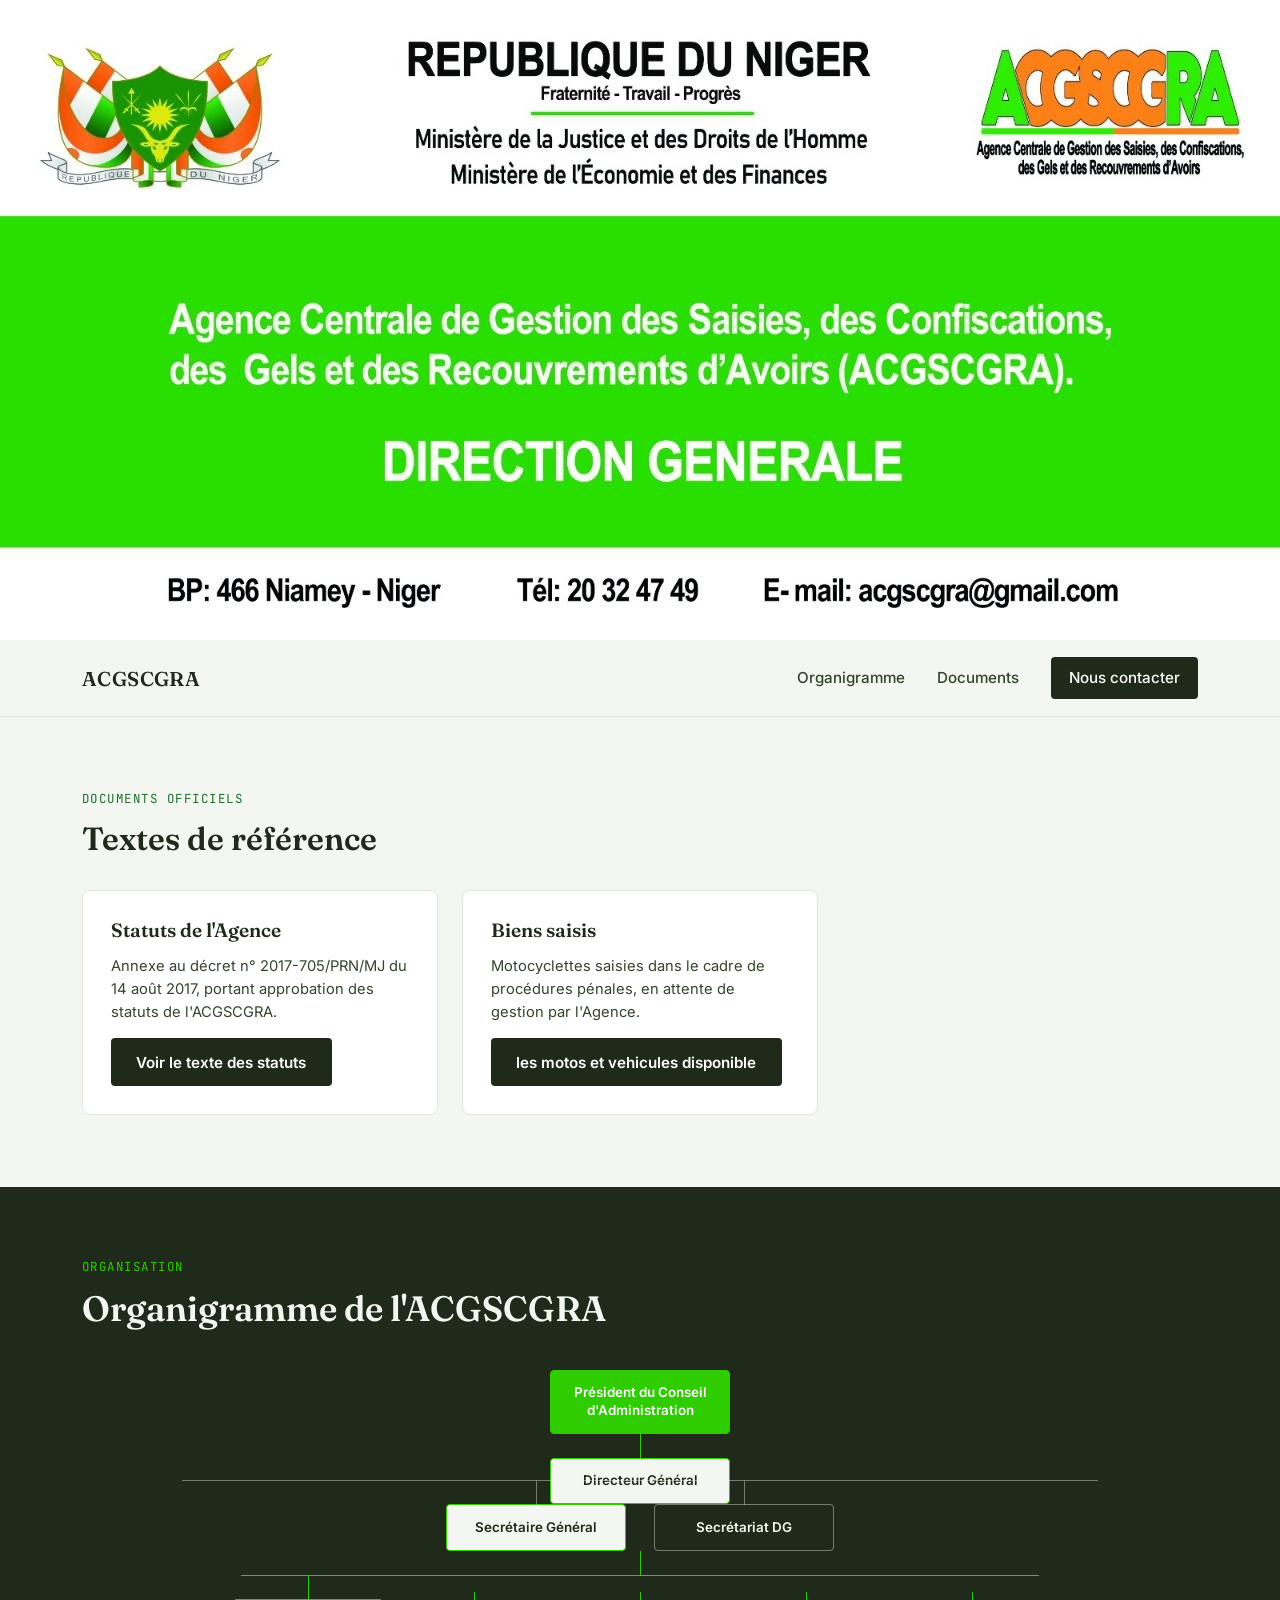
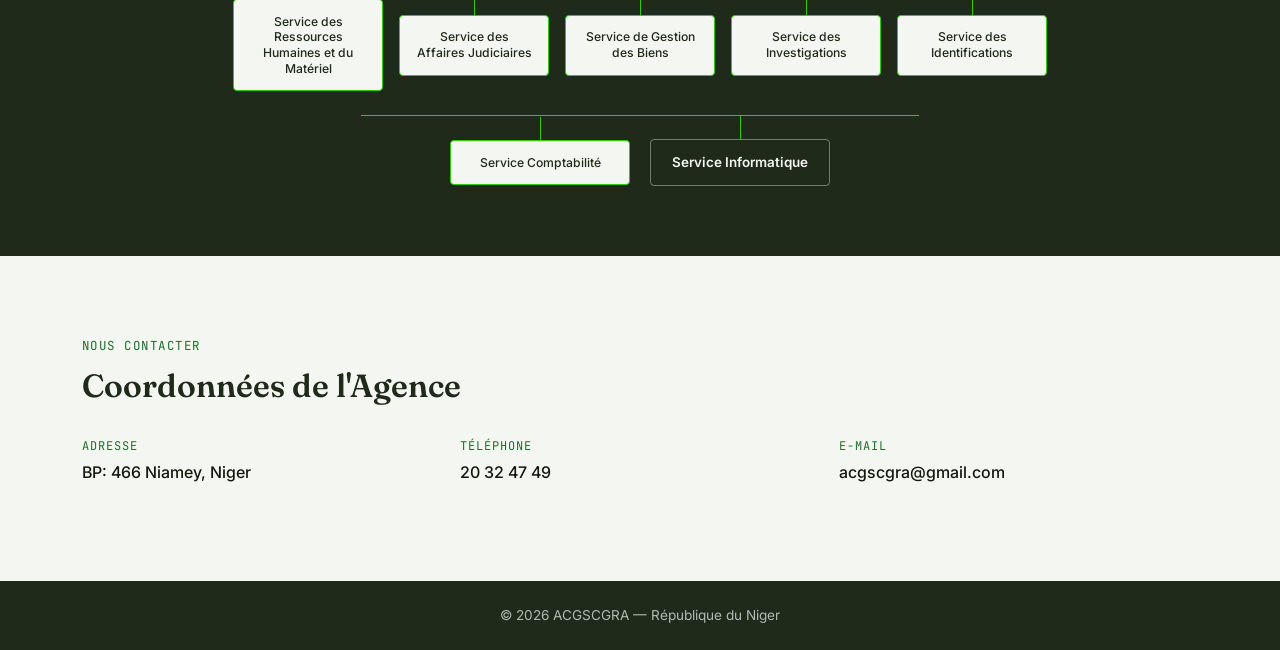
==== commit 8014aaab: "Modifier l'organigramme : comptabilité et informatique en dernier" ====
--- a/index.html
+++ b/index.html
@@ -1,250 +1,519 @@
-
 <!DOCTYPE html>
 <html lang="fr">
 <head>
 <meta charset="UTF-8">
 <meta name="viewport" content="width=device-width, initial-scale=1.0">
 <title>ACGSCGRA — Agence Centrale de Gestion des Saisies, des Confiscations, des Gels et des Recouvrements d'Avoirs</title>
+
 <link rel="preconnect" href="https://fonts.googleapis.com">
 <link rel="preconnect" href="https://fonts.gstatic.com" crossorigin>
+
 <link href="https://fonts.googleapis.com/css2?family=Fraunces:opsz,wght@9..144,500;9..144,600&family=Inter:wght@400;500;600&family=JetBrains+Mono:wght@400;500&display=swap" rel="stylesheet">
+
 <link rel="stylesheet" href="style.css">
 </head>
+
 <body>
 
-<div class="official-banner" role="img" aria-label="République du Niger — Ministère de la Justice et des Droits de l'Homme, Ministère de l'Économie et des Finances — ACGSCGRA"></div>
+<div class="official-banner"
+     role="img"
+     aria-label="République du Niger — Ministère de la Justice et des Droits de l'Homme, Ministère de l'Économie et des Finances — ACGSCGRA">
+</div>
 
 <header class="site-header">
   <div class="wrap header-inner">
+
     <a href="#" class="logo">ACGSCGRA</a>
+
     <nav class="nav">
       <a href="#organigramme">Organigramme</a>
       <a href="#documents">Documents</a>
       <a href="#contact" class="nav-cta">Nous contacter</a>
     </nav>
-    <button class="nav-toggle" aria-label="Ouvrir le menu" aria-expanded="false">
-      <span></span><span></span><span></span>
+
+    <button class="nav-toggle"
+            aria-label="Ouvrir le menu"
+            aria-expanded="false">
+      <span></span>
+      <span></span>
+      <span></span>
     </button>
+
   </div>
 </header>
 
+
+<!-- ================================
+     DOCUMENTS
+================================ -->
+
 <section class="documents" id="documents">
+
   <div class="wrap">
+
     <p class="eyebrow">Documents officiels</p>
+
     <h2>Textes de référence</h2>
 
     <div class="doc-cards">
+
+      <!-- STATUTS -->
+
       <div class="doc-card">
+
         <h3>Statuts de l'Agence</h3>
-        <p>Annexe au décret n° 2017-705/PRN/MJ du 14 août 2017, portant approbation des statuts de l'ACGSCGRA.</p>
-        <button type="button" class="btn btn-primary" onclick="toggleDoc('statuts')">
+
+        <p>
+          Annexe au décret n° 2017-705/PRN/MJ du 14 août 2017,
+          portant approbation des statuts de l'ACGSCGRA.
+        </p>
+
+        <button type="button"
+                class="btn btn-primary"
+                onclick="toggleDoc('statuts')">
           Voir le texte des statuts
         </button>
-        <div id="doc-statuts" class="doc-text" style="display:none;">
-          <p class="doc-text-title">Annexe au décret n° 2017-705/PRN/MJ du 14 août 2017, portant approbation des statuts de l'Agence Centrale de Gestion des Saisies, des Confiscations, des Gels et des Recouvrements d'Avoirs</p>
-
-          <h4>Chapitre premier : Des missions de l'Agence Centrale de Gestion des Saisies, des Confiscations, des Gels et des Recouvrements d'Avoirs</h4>
-
-          <p><strong>Article premier :</strong> L'Agence Centrale de Gestion des Saisies, des Confiscations, des Gels et des Recouvrements d'Avoirs est la structure nationale de gestion des biens, quelle que soit leur nature, saisis, confisqués, gelés et recouvrés, dans le cadre des procédures pénales. A ce titre l'Agence Centrale est chargée de :</p>
+
+        <div id="doc-statuts"
+             class="doc-text"
+             style="display:none;">
+
+          <p class="doc-text-title">
+            Annexe au décret n° 2017-705/PRN/MJ du 14 août 2017,
+            portant approbation des statuts de l'Agence Centrale
+            de Gestion des Saisies, des Confiscations, des Gels
+            et des Recouvrements d'Avoirs
+          </p>
+
+          <h4>
+            Chapitre premier : Des missions de l'Agence Centrale
+            de Gestion des Saisies, des Confiscations, des Gels
+            et des Recouvrements d'Avoirs
+          </h4>
+
+          <p>
+            <strong>Article premier :</strong>
+            L'Agence Centrale de Gestion des Saisies, des Confiscations,
+            des Gels et des Recouvrements d'Avoirs est la structure
+            nationale de gestion des biens, quelle que soit leur nature,
+            saisis, confisqués, gelés et recouvrés, dans le cadre des
+            procédures pénales. A ce titre l'Agence Centrale est chargée de :
+          </p>
+
           <ul>
-            <li>la gestion de tous les biens, quelle que soit leur nature, saisis, confisqués, gelés ou faisant l'objet d'une mesure conservatoire au cours d'une procédure pénale, qui lui sont confiés et qui nécessitent pour leur conservation ou leur valorisation des actes d'administration, conformément aux dispositions des articles 649.79 à 649.129 du code de procédure pénale ;</li>
-            <li>la gestion centralisée de toutes les sommes saisies lors des procédures pénales ;</li>
-            <li>la gestion des avoirs recouvrés lors des procédures pénales ;</li>
-            <li>la gestion centralisée et informatisée de toutes les données relatives aux missions de l'Agence ;</li>
-            <li>l'aliénation des biens saisis, sur autorisation du parquet ou des juges d'instruction, et la gestion particulière des biens, en concertation avec le parquet ou le juge d'instruction ;</li>
-            <li>la coordination de l'exécution des jugements et arrêts emportant confiscation spéciale des biens et la fourniture, à la demande du parquet, d'une assistance en ce qui concerne les dossiers y afférents ;</li>
-            <li>la fourniture des informations thématiques d'ordre général aux parquets et aux services de police judiciaire ;</li>
-            <li>la fourniture d'une assistance dans le cadre de l'entraide judiciaire internationale en ce qui concerne les saisies, les confiscations, les gels et les recouvrements des avoirs en liaison avec le Bureau de Coopération Judiciaire et d'Entraide Pénale International ;</li>
-            <li>l'établissement, l'entretien des rapports de service et le développement des accords de coopération avec des institutions équivalentes à l'étranger, sous réserve de l'application des dispositions conventionnelles et légales ;</li>
-            <li>la formulation des avis, d'office ou à la demande du Ministre de la Justice, sur la règlementation à élaborer et la politique pénale à définir en matière de saisies, de confiscations, de gels et de recouvrements des avoirs ;</li>
-            <li>la veille de l'exécution de la politique pénale par les parquets, les services de police judiciaire et les services du Ministère de la Justice, chargés de l'exécution des jugements de condamnation emportant confiscation spéciale des biens, se trouvant hors du territoire national et de leur application par les juges d'instruction et le directeur des affaires domaniales et cadastrales.</li>
+            <li>
+              la gestion de tous les biens, quelle que soit leur nature,
+              saisis, confisqués, gelés ou faisant l'objet d'une mesure
+              conservatoire au cours d'une procédure pénale, qui lui sont
+              confiés et qui nécessitent pour leur conservation ou leur
+              valorisation des actes d'administration ;
+            </li>
+
+            <li>
+              la gestion centralisée de toutes les sommes saisies lors
+              des procédures pénales ;
+            </li>
+
+            <li>
+              la gestion des avoirs recouvrés lors des procédures pénales ;
+            </li>
+
+            <li>
+              la gestion centralisée et informatisée de toutes les données
+              relatives aux missions de l'Agence ;
+            </li>
+
+            <li>
+              l'aliénation des biens saisis, sur autorisation du parquet
+              ou des juges d'instruction ;
+            </li>
+
+            <li>
+              la coordination de l'exécution des jugements et arrêts
+              emportant confiscation spéciale des biens ;
+            </li>
+
+            <li>
+              la fourniture des informations thématiques d'ordre général
+              aux parquets et aux services de police judiciaire ;
+            </li>
+
+            <li>
+              la fourniture d'une assistance dans le cadre de l'entraide
+              judiciaire internationale ;
+            </li>
+
+            <li>
+              l'établissement et l'entretien des rapports de service
+              et le développement des accords de coopération ;
+            </li>
+
+            <li>
+              la formulation des avis sur la réglementation à élaborer
+              et la politique pénale à définir ;
+            </li>
+
+            <li>
+              la veille de l'exécution de la politique pénale.
+            </li>
           </ul>
 
-          <h4>Chapitre II : De l'organisation de l'Agence Centrale de Gestion des Saisies, des Confiscations, des Gels et des Recouvrements d'Avoirs</h4>
-
-          <p><strong>Article 2 :</strong> L'agence Centrale est administrée par un Conseil d'Administration composé de onze (11) membres et dirigée par un Directeur Général assisté par un Secrétaire Général.</p>
-          <p>Le Conseil d'Administration de l'Agence comprend :</p>
+
+          <h4>
+            Chapitre II : De l'organisation de l'Agence Centrale
+          </h4>
+
+          <p>
+            <strong>Article 2 :</strong>
+            L'agence Centrale est administrée par un Conseil
+            d'Administration composé de onze (11) membres et dirigée
+            par un Directeur Général assisté par un Secrétaire Général.
+          </p>
+
+          <p>
+            Le Conseil d'Administration de l'Agence comprend :
+          </p>
+
           <ul>
             <li>le Secrétaire Général du Ministère de la Justice ;</li>
-            <li>le Directeur Général des Affaires Judiciaires du Ministère de la Justice ;</li>
+            <li>le Directeur Général des Affaires Judiciaires ;</li>
             <li>le Directeur Général de la Police Nationale ;</li>
             <li>le Haut-Commandant de la Gendarmerie Nationale ;</li>
             <li>le Directeur Général du Trésor et de la Comptabilité Publique ;</li>
             <li>le Directeur Général des Douanes ;</li>
             <li>le Directeur Général de l'Agence Judiciaire de l'Etat ;</li>
-            <li>quatre personnalités qualifiées en raison de leurs compétences en matière de droit des obligations, de droit des sociétés, de gestion de patrimoine et de marchés publics. Deux de ces personnalités sont désignées par le Ministre de la Justice, et les deux autres sont proposées par le Ministre des Finances.</li>
+            <li>
+              quatre personnalités qualifiées en raison de leurs
+              compétences en matière de droit, gestion de patrimoine
+              et marchés publics.
+            </li>
           </ul>
-          <p>Les sept (7) premiers membres du Conseil d'Administration mentionnés peuvent se faire représenter.</p>
-          <p>Le président du Conseil d'Administration est choisi parmi les membres du Conseil et nommé par décret pris en Conseil des Ministres.</p>
-          <p>En cas de vacance pour quelque cause que ce soit du siège d'un membre du Conseil, il est pourvu à son remplacement, dans les mêmes conditions de nomination, pour la durée du mandat restant à courir si cette vacance survient plus de six mois avant le terme normal de celui-ci.</p>
-          <p>Les administrateurs perçoivent des jetons de présence dont le montant est fixé par le Conseil d'Administration conformément à la réglementation en vigueur. Les administrateurs peuvent percevoir des frais de déplacement et de séjour, dans les conditions prévues par la réglementation applicable aux fonctionnaires civils de l'Etat.</p>
-          <p>La fin des fonctions d'administrateur peut résulter de l'expiration du mandat, du décès, de la démission ou de la révocation individuelle ou collective décidée par le Ministre de la Justice.</p>
-
-          <p><strong>Article 3 :</strong> Le Conseil d'Administration se réunit au moins trois fois par an, sur convocation de son Président.</p>
-          <p>Le Président fixe l'ordre du jour sur proposition du Directeur Général.</p>
-          <p>L'ordre du jour est porté à la connaissance des membres du Conseil d'Administration au moins quinze jours avant la date de réunion.</p>
-          <p>Le Conseil d'Administration est réuni de plein droit, à la demande des Ministres de tutelle ou de la majorité de ses membres, sur les points de l'ordre du jour déterminés par eux, dans le délai de quinze jours suivant la demande.</p>
-          <p>Le Conseil d'Administration ne peut valablement délibérer que si la moitié au moins de ses membres ou de leurs représentants est présente.</p>
-          <p>Si le quorum n'est pas atteint, le Conseil est à nouveau convoqué sur le même ordre du jour dans un délai maximum d'un mois. Il délibère alors sans condition de quorum.</p>
-          <p>Les délibérations sont adoptées à la majorité des voix des membres présents ou représentés.</p>
-          <p>La voix du Président est prépondérante en cas de partage égal des voix.</p>
-          <p>Le Directeur Général de l'Agence, le Secrétaire Général, l'autorité chargée du contrôle financier et l'agent comptable assistent aux réunions du Conseil d'Administration avec voix consultative.</p>
-          <p>Le Président peut appeler à participer aux séances du Conseil d'Administration, avec voix consultative, toute personne dont il juge la présence utile.</p>
-
-          <p><strong>Article 4 :</strong> Le Conseil d'Administration règle par ses délibérations les affaires de l'établissement. Il délibère notamment sur :</p>
-          <ol>
-            <li>les programmes généraux d'activités de l'établissement public ;</li>
-            <li>les conditions générales de passation des contrats, des conventions et des marchés de l'établissement, ainsi que les délégations de service public et contrats d'objectifs à conclure avec l'Etat ;</li>
-            <li>le budget de l'établissement public et ses remaniements, le compte financier et l'affectation des résultats ;</li>
-            <li>les conditions générales de recrutement et d'emploi ;</li>
-            <li>l'autorisation d'engager des actions en justice, de négocier et conclure les transactions ;</li>
-            <li>l'organisation générale de l'établissement ;</li>
-            <li>le règlement intérieur de l'établissement ;</li>
-            <li>les rapports semestriels et le rapport annuel d'activités de l'établissement.</li>
-          </ol>
-          <p>Le Conseil d'Administration peut déléguer au Directeur Général certaines des compétences prévues au présent article, à l'exception des matières mentionnées aux points 2, 3, 7 et 8, dans les limites fixées par le règlement intérieur.</p>
-          <p>Les délibérations du Conseil d'Administration ne deviennent définitives qu'après approbation conjointe du Ministre de la Justice et du Ministre des Finances et ce, conformément à la réglementation en vigueur.</p>
-
-          <p><strong>Article 5 :</strong> L'Agence Centrale de Gestion des Saisies, des Confiscations, des Gels et des Recouvrements d'Avoirs est dirigée par un Directeur Général. Il est nommé pour un mandat de trois (3) ans renouvelable une fois, par décret pris en Conseil des Ministres sur proposition du Ministre de la Justice, après appel à candidatures.</p>
-          <p>Il est assisté par un Secrétaire Général nommé pour un mandat de trois (3) ans renouvelable une fois, par décret pris en Conseil des Ministres sur proposition du Ministre des Finances.</p>
-          <p>Le Directeur Général, assisté par le Secrétaire Général, assure la gestion et la conduite générale de l'Agence.</p>
-          <p>Il représente l'Agence centrale en justice et dans tous les actes de la vie civile.</p>
-          <p>Il est ordonnateur des recettes et des dépenses de l'agence.</p>
-          <p>Il recrute le personnel placé sous son autorité.</p>
-          <p>Il passe les actes, contrats ou marchés et conclut les transactions nécessaires au bon fonctionnement de l'Agence, sous réserve des attributions confiées au Conseil d'Administration par l'article 4 du présent décret.</p>
-          <p>Il prépare les séances du Conseil d'Administration, élabore le budget de l'établissement public et exécute les délibérations du Conseil. Il lui rend compte, à chaque réunion, de l'activité de l'Agence et des décisions prises sur le fondement des délégations qu'il a reçues. Il peut déléguer certaines de ses fonctions au Secrétaire Général de l'Agence.</p>
-          <p>Il peut déléguer sa signature à tout agent de l'établissement public exerçant des fonctions d'encadrement, et ce dans des domaines qu'il détermine.</p>
-          <p>Il peut nommer des ordonnateurs secondaires.</p>
-          <p>Il est mis fin à ses fonctions, par décret pris en Conseil des Ministres sur proposition du Ministre de la Justice.</p>
-
-          <p><strong>Article 6 :</strong> L'Agence Centrale peut accueillir en détachement ou par voie de mise à disposition des agents relevant de la fonction publique de l'Etat et de la fonction publique territoriale, ainsi que des agents relevant d'organismes publics ou privés assurant la gestion d'un service public, dans le cadre de la réglementation qui leur est applicable.</p>
-          <p>Ils sont nommés pour un mandat de trois (3) ans renouvelable.</p>
-          <p>L'Agence est assistée dans ses missions par des correspondants dans les services de la police, de la gendarmerie et de la garde nationale, ainsi que dans les services de l'administration des Finances.</p>
-
-          <h4>Chapitre III : Des modalités de fonctionnement de l'Agence Centrale de Gestion des Saisies, des Confiscations, des Gels et des Recouvrements d'Avoirs.</h4>
-
-          <p><strong>Article 7 :</strong> Avant d'entrer en fonction, les personnels de l'Agence Centrale prêtent le serment suivant, devant la Cour d'appel de Niamey : « Je jure de remplir fidèlement et loyalement ma mission avec honneur, dignité et probité et de garder en tout lieu et en toute circonstance le secret des informations qui seront communiquées à l'Agence par les autorités judiciaires, les services de police judiciaire et l'administration des Finances, ainsi que celles provenant des agences homologues ».</p>
-          <p>En cas de manquement grave par un des membres de l'Agence à ses obligations, le Directeur Général en réfère aux autorités de tutelle, à toutes fins utiles.</p>
-
-          <p><strong>Article 8 :</strong> Les procédures administratives, financières et comptables sont précisées dans un manuel de procédures.</p>
-
-          <p><strong>Article 9 :</strong> Les dépenses de l'établissement comprennent les frais de personnel autres que ceux pris en charge par leur organisme ou administration d'origine, les frais de fonctionnement et d'équipement, les frais de gestion, de recouvrement et de cession des avoirs saisis ou confisqués qui lui sont confiés et, d'une manière générale, toute dépense nécessaire à l'activité de l'établissement.</p>
-
-          <p><strong>Article 10 :</strong> Le contrôle financier et les opérations financières et comptables de l'Agence sont effectués conformément aux dispositions relatives au règlement général de la comptabilité publique.</p>
-          <p>L'agent comptable de l'établissement est nommé par arrêté conjoint des Ministres de la Justice et des Finances.</p>
-          <p>Des comptables secondaires peuvent être désignés par l'agent comptable, après avis du Directeur Général et avec l'accord du Ministre des Finances.</p>
-
-          <p><strong>Article 11 :</strong> Les fonds de l'Etablissement sont déposés au Trésor public.</p>
-          <p>Toutefois, les sommes saisies et les sommes issues de l'aliénation des biens prévue à l'article 649.82 du code de procédure pénale sont déposées sur un compte de dépôt ouvert à la Caisse des dépôts et consignations.</p>
-
-          <p><strong>Article 12 :</strong> L'Agence dispose d'un budget de fonctionnement, dont le Directeur Général est l'ordonnateur. Ce budget comprend les ressources nécessaires au fonctionnement de l'établissement. Il est alimenté par une contribution de l'Etat sous forme d'affectation spéciale dans la loi de finances.</p>
-
-          <p><strong>Article 13 :</strong> Le Directeur Général transmet aux Ministres de la Justice et des Finances les rapports semestriels et le rapport annuel après approbation du Conseil d'Administration.</p>
-
-          <p><strong>Article 14 :</strong> Les ressources de l'Agence centrale sont constituées des dotations de l'Etat, des ressources de l'exploitation de l'Agence et de dons et legs.</p>
-
-          <p><strong>Article 15 :</strong> Les rémunérations et les autres avantages alloués au personnel de l'Agence Centrale sont fixés par le Conseil d'Administration et soumis à l'approbation des Ministres de tutelle.</p>
-
-          <h4>Chapitre IV : De la procédure de passation des marchés de l'ACGSCGRA</h4>
-
-          <p><strong>Article 16 :</strong> Les fournitures et services acquis par l'Agence centrale et les travaux réalisés pour son compte donnent lieu à l'établissement de marchés passés dans les conditions fixées par la réglementation relative aux marchés publics et aux délégations de service public.</p>
-
-          <h4>Chapitre V : Des dispositions diverses et finales</h4>
-
-          <p><strong>Article 17 :</strong> La dissolution de l'Agence centrale est décidée dans les mêmes formes que sa création et sa mise en liquidation est décidée par décret.</p>
-          <p>Le décret de mise en liquidation porte nomination du liquidateur qui remplace le conseil d'Administration et les organes de direction pendant la période de liquidation, et fixe les conditions de sa mission.</p>
-          <p>A la clôture des opérations de liquidation, les biens meubles et immeubles de l'Agence restant à l'actif sont reversés au patrimoine de l'Etat et les deniers et valeurs, au Trésor Public.</p>
-          <p>L'apurement du passif sera assuré par l'Etat.</p>
-        </div>
-      </div>
+
+          <p>
+            Les sept (7) premiers membres du Conseil d'Administration
+            mentionnés peuvent se faire représenter.
+          </p>
+
+          <p>
+            Le président du Conseil d'Administration est choisi parmi
+            les membres du Conseil et nommé par décret pris en Conseil
+            des Ministres.
+          </p>
+
+          <h4>Chapitre III : Des modalités de fonctionnement</h4>
+
+          <p>
+            <strong>Article 7 :</strong>
+            Avant d'entrer en fonction, les personnels de l'Agence
+            Centrale prêtent le serment prévu par les statuts.
+          </p>
+
+          <p>
+            <strong>Article 8 :</strong>
+            Les procédures administratives, financières et comptables
+            sont précisées dans un manuel de procédures.
+          </p>
+
+          <p>
+            <strong>Article 10 :</strong>
+            Le contrôle financier et les opérations financières et
+            comptables de l'Agence sont effectués conformément aux
+            dispositions relatives au règlement général de la comptabilité
+            publique.
+          </p>
+
+          <p>
+            L'agent comptable de l'établissement est nommé par arrêté
+            conjoint des Ministres de la Justice et des Finances.
+          </p>
+
+          <h4>
+            Chapitre IV : De la procédure de passation des marchés
+          </h4>
+
+          <p>
+            <strong>Article 16 :</strong>
+            Les fournitures et services acquis par l'Agence centrale
+            et les travaux réalisés pour son compte donnent lieu à
+            l'établissement de marchés.
+          </p>
+
+          <h4>
+            Chapitre V : Des dispositions diverses et finales
+          </h4>
+
+          <p>
+            <strong>Article 17 :</strong>
+            La dissolution de l'Agence centrale est décidée dans les
+            mêmes formes que sa création et sa mise en liquidation est
+            décidée par décret.
+          </p>
+
+        </div>
+      </div>
+
+
+      <!-- BIENS SAISIS -->
 
       <div class="doc-card">
+
         <h3>Biens saisis</h3>
-        <p>Motocyclettes saisies dans le cadre de procédures pénales, en attente de gestion par l'Agence.</p>
-        <button type="button" class="btn btn-primary" onclick="toggleDoc('photos')">
+
+        <p>
+          Motocyclettes saisies dans le cadre de procédures pénales,
+          en attente de gestion par l'Agence.
+        </p>
+
+        <button type="button"
+                class="btn btn-primary"
+                onclick="toggleDoc('photos')">
           les motos et vehicules disponible
         </button>
-        <div id="doc-photos" class="photo-gallery" style="display:none;">
-          <img src="5972062664458440167.jpg" alt="Motocyclettes saisies, vue 1">
-          <img src="5972062664458440168.jpg" alt="Motocyclettes saisies, vue 2">
-          <img src="5972062664458440169.jpg" alt="Motocyclettes saisies, vue 3">
-        </div>
-      </div>
+
+        <div id="doc-photos"
+             class="photo-gallery"
+             style="display:none;">
+
+          <img src="5972062664458440167.jpg"
+               alt="Motocyclettes saisies, vue 1">
+
+          <img src="5972062664458440168.jpg"
+               alt="Motocyclettes saisies, vue 2">
+
+          <img src="5972062664458440169.jpg"
+               alt="Motocyclettes saisies, vue 3">
+
+        </div>
+
+      </div>
+
     </div>
+
   </div>
+
 </section>
 
+
+<!-- ================================
+     ORGANIGRAMME
+================================ -->
+
 <section class="organigramme" id="organigramme">
+
   <div class="wrap">
-    <p class="eyebrow eyebrow-light">Organisation</p>
-    <h2>Organigramme de l'ACGSCGRA</h2>
+
+    <p class="eyebrow eyebrow-light">
+      Organisation
+    </p>
+
+    <h2>
+      Organigramme de l'ACGSCGRA
+    </h2>
+
 
     <div class="org-chart">
+
+
+      <!-- NIVEAU 1 -->
+
       <div class="org-row org-row-1">
-        <div class="org-box org-box-top">Président du Conseil d'Administration</div>
-      </div>
+
+        <div class="org-box org-box-top">
+          Président du Conseil d'Administration
+        </div>
+
+      </div>
+
+
       <div class="org-connector"></div>
 
+
+      <!-- NIVEAU 2 -->
+
       <div class="org-row org-row-2">
-        <div class="org-box">Directeur Général</div>
-      </div>
+
+        <div class="org-box">
+          Directeur Général
+        </div>
+
+      </div>
+
+
+      <!-- NIVEAU 3 -->
 
       <div class="org-branch-3">
-        <div class="org-box org-box-side">Service Informatique</div>
-        <div class="org-box">Secrétaire Général</div>
-        <div class="org-box org-box-side">Secrétariat DG</div>
-      </div>
+
+        <div class="org-box">
+          Secrétaire Général
+        </div>
+
+        <div class="org-box org-box-side">
+          Secrétariat DG
+        </div>
+
+      </div>
+
 
       <div class="org-connector"></div>
 
+
+      <!-- SERVICES PRINCIPAUX -->
+
       <div class="org-services">
-        <div class="org-box org-box-small">Service des Ressources Humaines et du Matériel</div>
-        <div class="org-box org-box-small">Service des Affaires Judiciaires</div>
-        <div class="org-box org-box-small">Service de Gestion des Biens</div>
-        <div class="org-box org-box-small">Service des Investigations</div>
-        <div class="org-box org-box-small">Service des Identifications</div>
-        <div class="org-box org-box-small">Service Comptabilité</div>
-      </div>
+
+        <div class="org-box org-box-small">
+          Service des Ressources Humaines et du Matériel
+        </div>
+
+        <div class="org-box org-box-small">
+          Service des Affaires Judiciaires
+        </div>
+
+        <div class="org-box org-box-small">
+          Service de Gestion des Biens
+        </div>
+
+        <div class="org-box org-box-small">
+          Service des Investigations
+        </div>
+
+        <div class="org-box org-box-small">
+          Service des Identifications
+        </div>
+
+      </div>
+
+
+      <!-- DERNIÈRE LIGNE -->
+
+      <div class="org-services-final">
+
+        <div class="org-box org-box-small">
+          Service Comptabilité
+        </div>
+
+        <div class="org-box org-box-side">
+          Service Informatique
+        </div>
+
+      </div>
+
+
     </div>
+
   </div>
+
 </section>
 
+
+<!-- ================================
+     CONTACT
+================================ -->
+
 <section class="contact" id="contact">
+
   <div class="wrap">
-    <p class="eyebrow">Nous contacter</p>
-    <h2>Coordonnées de l'Agence</h2>
+
+    <p class="eyebrow">
+      Nous contacter
+    </p>
+
+    <h2>
+      Coordonnées de l'Agence
+    </h2>
+
     <dl class="contact-meta">
-      <div><dt>Adresse</dt><dd>BP: 466 Niamey, Niger</dd></div>
-      <div><dt>Téléphone</dt><dd>20 32 47 49</dd></div>
-      <div><dt>E-mail</dt><dd>acgscgra@gmail.com</dd></div>
+
+      <div>
+        <dt>Adresse</dt>
+        <dd>BP: 466 Niamey, Niger</dd>
+      </div>
+
+      <div>
+        <dt>Téléphone</dt>
+        <dd>20 32 47 49</dd>
+      </div>
+
+      <div>
+        <dt>E-mail</dt>
+        <dd>acgscgra@gmail.com</dd>
+      </div>
+
     </dl>
+
   </div>
+
 </section>
 
+
+<!-- ================================
+     FOOTER
+================================ -->
+
 <footer class="site-footer">
+
   <div class="wrap footer-inner">
-    <span>© 2026 ACGSCGRA — République du Niger</span>
+
+    <span>
+      © 2026 ACGSCGRA — République du Niger
+    </span>
+
   </div>
+
 </footer>
 
+
 <script>
-  function toggleDoc(name) {
-    const el = document.getElementById('doc-' + name);
-    el.style.display = (el.style.display === 'none') ? 'block' : 'none';
-  }
-
-  const toggle = document.querySelector('.nav-toggle');
-  const nav = document.querySelector('.nav');
-  toggle.addEventListener('click', () => {
-    const open = nav.classList.toggle('nav-open');
-    toggle.setAttribute('aria-expanded', open);
+
+function toggleDoc(name) {
+
+  const el = document.getElementById('doc-' + name);
+
+  el.style.display =
+    (el.style.display === 'none')
+      ? 'block'
+      : 'none';
+
+}
+
+
+const toggle =
+  document.querySelector('.nav-toggle');
+
+const nav =
+  document.querySelector('.nav');
+
+
+toggle.addEventListener('click', () => {
+
+  const open =
+    nav.classList.toggle('nav-open');
+
+  toggle.setAttribute(
+    'aria-expanded',
+    open
+  );
+
+});
+
+
+document
+  .querySelectorAll('.nav a')
+  .forEach(link => {
+
+    link.addEventListener('click', () => {
+
+      nav.classList.remove('nav-open');
+
+      toggle.setAttribute(
+        'aria-expanded',
+        false
+      );
+
+    });
+
   });
-  document.querySelectorAll('.nav a').forEach(link => {
-    link.addEventListener('click', () => {
-      nav.classList.remove('nav-open');
-      toggle.setAttribute('aria-expanded', false);
-    });
-  });
+
 </script>
 
 </body>
--- a/style.css
+++ b/style.css
@@ -1,9 +1,12 @@
 :root {
+
   --walnut-900: #1F2A1A;
   --walnut-700: #33452B;
   --oak-500: #2ECC00;
+
   --paper-100: #F4F7F1;
   --sawdust-200: #E2E9DC;
+
   --forest-600: #1F6E2E;
   --ink-900: #14180F;
 
@@ -13,6 +16,7 @@
 
   --wrap-width: 1180px;
   --radius-s: 4px;
+
 }
 
 
@@ -39,48 +43,77 @@
 }
 
 body {
+
   margin: 0;
+
   font-family: var(--font-body);
+
   color: var(--ink-900);
+
   background: var(--paper-100);
+
   line-height: 1.55;
+
   -webkit-font-smoothing: antialiased;
+
 }
 
 img {
+
   display: block;
+
   max-width: 100%;
+
   height: auto;
+
 }
 
 a {
+
   color: inherit;
+
   text-decoration: none;
+
 }
 
 button {
+
   font-family: inherit;
+
 }
 
 a:focus-visible,
 button:focus-visible {
+
   outline: 2px solid var(--forest-600);
+
   outline-offset: 3px;
-}
+
+}
+
 
 h1,
 h2,
 h3 {
+
   margin: 0 0 0.5em;
+
   font-family: var(--font-display);
+
   font-weight: 600;
+
   line-height: 1.15;
+
   color: var(--walnut-900);
+
   overflow-wrap: anywhere;
+
 }
 
 p {
+
   overflow-wrap: anywhere;
+
 }
 
 
@@ -89,6 +122,7 @@
 ================================ */
 
 @media (prefers-reduced-motion: reduce) {
+
   html {
     scroll-behavior: auto;
   }
@@ -96,10 +130,15 @@
   *,
   *::before,
   *::after {
+
     animation-duration: 0.01ms !important;
+
     animation-iteration-count: 1 !important;
+
     transition-duration: 0.01ms !important;
-  }
+
+  }
+
 }
 
 
@@ -108,28 +147,40 @@
 ================================ */
 
 .wrap {
+
   width: 100%;
+
   max-width: var(--wrap-width);
+
   margin: 0 auto;
+
   padding-left: 32px;
   padding-right: 32px;
+
 }
 
 
 /* ================================
-   IMAGE / BANNIÈRE
+   BANNIÈRE
 ================================ */
 
 .official-banner {
+
   width: 100%;
+
   aspect-ratio: 2 / 1;
 
-  background-image: url('5969710744662117907.jpg');
+  background-image:
+    url('5969710744662117907.jpg');
+
   background-size: cover;
+
   background-position: center;
+
   background-repeat: no-repeat;
 
   overflow: hidden;
+
 }
 
 
@@ -138,38 +189,53 @@
 ================================ */
 
 .site-header {
+
   position: sticky;
+
   top: 0;
+
   z-index: 50;
 
   width: 100%;
 
-  background: rgba(244, 247, 241, 0.96);
+  background:
+    rgba(244, 247, 241, 0.96);
+
   backdrop-filter: blur(6px);
 
-  border-bottom: 1px solid var(--sawdust-200);
+  border-bottom:
+    1px solid var(--sawdust-200);
+
 }
 
 .header-inner {
+
   min-height: 76px;
 
   display: flex;
+
   align-items: center;
+
   justify-content: space-between;
 
   gap: 20px;
+
 }
 
 .logo {
+
   flex: 0 0 auto;
 
   font-family: var(--font-display);
+
   font-size: 1.25rem;
+
   font-weight: 600;
 
   color: var(--walnut-900);
 
   letter-spacing: 0.02em;
+
 }
 
 
@@ -178,33 +244,49 @@
 ================================ */
 
 .nav {
+
   display: flex;
+
   align-items: center;
+
   justify-content: flex-end;
 
   gap: 2rem;
+
 }
 
 .nav a {
+
   font-size: 0.95rem;
+
   font-weight: 500;
+
   color: var(--walnut-700);
+
 }
 
 .nav a:hover {
+
   color: var(--walnut-900);
+
 }
 
 .nav-cta {
+
   background: var(--walnut-900);
+
   color: #fff !important;
 
   padding: 0.6em 1.2em;
+
   border-radius: var(--radius-s);
+
 }
 
 .nav-cta:hover {
+
   background: var(--forest-600);
+
 }
 
 
@@ -213,13 +295,17 @@
 ================================ */
 
 .nav-toggle {
+
   display: none;
 
   width: 44px;
+
   height: 44px;
 
   flex-direction: column;
+
   justify-content: center;
+
   align-items: center;
 
   gap: 5px;
@@ -227,18 +313,23 @@
   padding: 8px;
 
   background: transparent;
+
   border: none;
 
   cursor: pointer;
+
 }
 
 .nav-toggle span {
+
   display: block;
 
   width: 22px;
+
   height: 2px;
 
   background: var(--walnut-900);
+
 }
 
 
@@ -247,19 +338,25 @@
 ================================ */
 
 .eyebrow {
+
   margin: 0 0 1em;
 
   font-family: var(--font-mono);
+
   font-size: 0.78rem;
 
   letter-spacing: 0.12em;
+
   text-transform: uppercase;
 
   color: var(--forest-600);
+
 }
 
 .eyebrow-light {
+
   color: var(--oak-500);
+
 }
 
 
@@ -268,25 +365,31 @@
 ================================ */
 
 .btn {
+
   display: inline-flex;
 
   align-items: center;
+
   justify-content: center;
 
   width: auto;
+
   max-width: 100%;
+
   min-height: 44px;
 
   padding: 0.9em 1.6em;
 
   border: 1px solid transparent;
+
   border-radius: var(--radius-s);
 
-  font-family: var(--font-body);
   font-size: 0.95rem;
+
   font-weight: 600;
 
   line-height: 1.25;
+
   text-align: center;
 
   cursor: pointer;
@@ -294,16 +397,23 @@
   transition:
     transform 0.15s ease,
     background 0.2s ease;
+
 }
 
 .btn-primary {
+
   background: var(--walnut-900);
+
   color: #fff;
+
 }
 
 .btn-primary:hover {
+
   background: var(--forest-600);
+
   transform: translateY(-1px);
+
 }
 
 
@@ -312,25 +422,38 @@
 ================================ */
 
 .documents {
+
   padding: 72px 0;
+
 }
 
 .documents h2 {
+
   margin-bottom: 2rem;
+
   font-size: clamp(1.5rem, 4vw, 2rem);
+
 }
 
 .doc-cards {
+
   display: grid;
-  grid-template-columns: repeat(3, minmax(0, 1fr));
+
+  grid-template-columns:
+    repeat(3, minmax(0, 1fr));
+
   gap: 1.5rem;
+
 }
 
 .doc-card {
+
   min-width: 0;
 
   display: flex;
+
   flex-direction: column;
+
   align-items: stretch;
 
   gap: 0.9rem;
@@ -339,93 +462,110 @@
 
   background: #fff;
 
-  border: 1px solid var(--sawdust-200);
+  border:
+    1px solid var(--sawdust-200);
+
   border-radius: 8px;
+
 }
 
 .doc-card h3 {
+
   margin: 0;
+
   font-size: 1.2rem;
+
 }
 
 .doc-card p {
+
   margin: 0;
 
   color: var(--walnut-700);
+
   font-size: 0.92rem;
+
 }
 
 .doc-card .btn {
+
   align-self: flex-start;
+
 }
 
 
 /* ================================
-   DOCUMENT VIEWER
+   DOCUMENT TEXT
 ================================ */
 
-.doc-viewer {
+.doc-text {
+
   width: 100%;
-  height: 480px;
-
-  margin-top: 0.5rem;
-
-  border: 1px solid var(--sawdust-200);
+
+  max-height: 480px;
+
+  margin-top: 0.8rem;
+
+  padding: 1.2rem 1.4rem;
+
+  overflow-x: hidden;
+
+  overflow-y: auto;
+
+  border:
+    1px solid var(--sawdust-200);
+
   border-radius: var(--radius-s);
-}
-
-
-/* ================================
-   TEXTE DOCUMENT
-================================ */
-
-.doc-text {
-  width: 100%;
-
-  max-height: 480px;
-
-  margin-top: 0.8rem;
-  padding: 1.2rem 1.4rem;
-
-  overflow-x: hidden;
-  overflow-y: auto;
-
-  border: 1px solid var(--sawdust-200);
-  border-radius: var(--radius-s);
 
   background: var(--paper-100);
 
   font-size: 0.88rem;
+
   line-height: 1.6;
 
   overflow-wrap: anywhere;
+
   word-break: break-word;
+
 }
 
 .doc-text-title {
+
   margin-bottom: 1rem !important;
+
   font-weight: 700;
+
 }
 
 .doc-text h4 {
+
   margin: 1.4rem 0 0.6rem;
 
   color: var(--walnut-900);
+
   font-size: 1rem;
+
 }
 
 .doc-text p {
+
   margin: 0 0 0.7rem;
+
 }
 
 .doc-text ul,
 .doc-text ol {
+
   margin: 0 0 0.9rem;
+
   padding-left: 1.3rem;
+
 }
 
 .doc-text li {
+
   margin-bottom: 0.5rem;
+
 }
 
 
@@ -434,109 +574,153 @@
 ================================ */
 
 .photo-gallery {
+
   width: 100%;
 
   margin-top: 0.5rem;
 
   display: grid;
+
   grid-template-columns: 1fr;
 
   gap: 0.6rem;
+
 }
 
 .photo-gallery img {
+
   width: 100%;
+
   height: auto;
 
-  border: 1px solid var(--sawdust-200);
+  border:
+    1px solid var(--sawdust-200);
+
   border-radius: var(--radius-s);
+
+}
+
+
+/* =================================================
+   ORGANIGRAMME
+================================================= */
+
+.organigramme {
+
+  width: 100%;
+
+  padding: 70px 0;
+
+  background: var(--walnut-900);
+
+  color: var(--paper-100);
+
+}
+
+.organigramme h2 {
+
+  margin-bottom: 2.5rem;
+
+  color: var(--paper-100);
+
+  font-size:
+    clamp(1.6rem, 3vw, 2.2rem);
+
+}
+
+.org-chart {
+
+  width: 100%;
+
+  display: flex;
+
+  flex-direction: column;
+
+  align-items: center;
+
+}
+
+.org-row {
+
+  width: 100%;
+
+  display: flex;
+
+  justify-content: center;
+
 }
 
 
 /* ================================
-   ORGANIGRAMME
+   CASES
 ================================ */
 
-.organigramme {
-  width: 100%;
-
-  padding: 70px 0;
-
-  background: var(--walnut-900);
+.org-box {
+
+  width: 180px;
+
+  min-width: 180px;
+
+  max-width: 180px;
+
+  padding: 0.85rem 0.9rem;
+
+  background: var(--paper-100);
+
+  color: var(--walnut-900);
+
+  border:
+    1px solid var(--oak-500);
+
+  border-radius: var(--radius-s);
+
+  font-size: 0.84rem;
+
+  font-weight: 600;
+
+  line-height: 1.3;
+
+  text-align: center;
+
+  overflow-wrap: anywhere;
+
+  word-break: break-word;
+
+}
+
+.org-box-top {
+
+  background: var(--oak-500);
+
+  border-color: var(--oak-500);
+
+  color: #fff;
+
+}
+
+.org-box-side {
+
+  background: transparent;
+
   color: var(--paper-100);
-}
-
-.organigramme h2 {
-  margin-bottom: 2.5rem;
-
-  color: var(--paper-100);
-
-  font-size: clamp(1.6rem, 3vw, 2.2rem);
-}
-
-.org-chart {
-  width: 100%;
-
-  display: flex;
-  flex-direction: column;
-  align-items: center;
-}
-
-.org-row {
-  width: 100%;
-
-  display: flex;
-  justify-content: center;
-}
-
-
-/* ================================
-   CASES ORGANIGRAMME
-================================ */
-
-.org-box {
-  width: 180px;
-  min-width: 180px;
-  max-width: 180px;
-
-  padding: 0.85rem 0.9rem;
-
-  background: var(--paper-100);
-  color: var(--walnut-900);
-
-  border: 1px solid var(--oak-500);
-  border-radius: var(--radius-s);
-
-  font-size: 0.84rem;
-  font-weight: 600;
-
-  line-height: 1.3;
-  text-align: center;
-
-  overflow-wrap: anywhere;
-  word-break: break-word;
-}
-
-.org-box-top {
-  background: var(--oak-500);
-  border-color: var(--oak-500);
-  color: #fff;
-}
-
-.org-box-side {
-  background: transparent;
-  color: var(--paper-100);
-
-  border-color: rgba(244, 247, 241, 0.4);
+
+  border-color:
+    rgba(244, 247, 241, 0.4);
+
 }
 
 .org-box-small {
+
   width: 150px;
+
   min-width: 150px;
+
   max-width: 150px;
 
   font-size: 0.76rem;
+
   font-weight: 500;
+
 }
 
 
@@ -545,18 +729,22 @@
 ================================ */
 
 .org-connector {
+
   width: 1px;
+
   height: 24px;
 
   background: var(--oak-500);
+
 }
 
 
 /* ================================
-   BRANCHE PRINCIPALE
+   BRANCHE DG
 ================================ */
 
 .org-branch-3 {
+
   position: relative;
 
   width: 100%;
@@ -564,6 +752,7 @@
   display: flex;
 
   align-items: center;
+
   justify-content: center;
 
   gap: 1.8rem;
@@ -571,40 +760,55 @@
   padding-top: 24px;
 
   margin-top: -24px;
+
 }
 
 .org-branch-3::before {
+
   content: "";
 
   position: absolute;
 
   top: 0;
+
   left: 50%;
 
-  width: calc(100% - 200px);
+  width:
+    calc(100% - 200px);
+
   height: 1px;
 
-  transform: translateX(-50%);
-
-  background: rgba(244, 247, 241, 0.4);
+  transform:
+    translateX(-50%);
+
+  background:
+    rgba(244, 247, 241, 0.4);
+
 }
 
 .org-branch-3 .org-box {
+
   position: relative;
+
 }
 
 .org-branch-3 .org-box::before {
+
   content: "";
 
   position: absolute;
 
   top: -24px;
+
   left: 50%;
 
   width: 1px;
+
   height: 24px;
 
-  background: rgba(244, 247, 241, 0.4);
+  background:
+    rgba(244, 247, 241, 0.4);
+
 }
 
 
@@ -613,9 +817,11 @@
 ================================ */
 
 .org-services {
+
   position: relative;
 
   width: 100%;
+
   max-width: 950px;
 
   display: flex;
@@ -623,68 +829,138 @@
   flex-wrap: wrap;
 
   justify-content: center;
+
   align-items: center;
 
   gap: 1rem;
 
   padding-top: 24px;
+
 }
 
 .org-services::before {
+
   content: "";
 
   position: absolute;
 
   top: 0;
+
   left: 8%;
+
   right: 8%;
 
   height: 1px;
 
   background: var(--oak-500);
+
 }
 
 .org-services .org-box {
+
   position: relative;
+
 }
 
 .org-services .org-box::before {
+
   content: "";
 
   position: absolute;
 
   top: -24px;
+
   left: 50%;
 
   width: 1px;
+
   height: 24px;
 
   background: var(--oak-500);
-}
-
-
-/* ================================
+
+}
+
+
+/* =================================================
    DERNIÈRE LIGNE
-   INFORMATIQUE + COMPTABILITÉ
-================================ */
+   COMPTABILITÉ + INFORMATIQUE
+================================================= */
 
 .org-services-final {
+
+  position: relative;
+
   width: 100%;
 
   display: flex;
 
   justify-content: center;
+
   align-items: center;
 
   gap: 20px;
 
-  margin-top: 12px;
-}
+  margin-top: 24px;
+
+  padding-top: 24px;
+
+}
+
+
+/* Ligne horizontale */
+
+.org-services-final::before {
+
+  content: "";
+
+  position: absolute;
+
+  top: 0;
+
+  left: 25%;
+
+  right: 25%;
+
+  height: 1px;
+
+  background: var(--oak-500);
+
+}
+
+
+/* Cases de la dernière ligne */
 
 .org-services-final .org-box {
+
+  position: relative;
+
   width: 180px;
+
   min-width: 180px;
+
   max-width: 180px;
+
+}
+
+
+/* Connecteurs verticaux */
+
+.org-services-final .org-box::before {
+
+  content: "";
+
+  position: absolute;
+
+  top: -24px;
+
+  left: 50%;
+
+  width: 1px;
+
+  height: 24px;
+
+  background: var(--oak-500);
+
 }
 
 
@@ -693,51 +969,69 @@
 ================================ */
 
 .contact {
+
   padding: 80px 0;
+
 }
 
 .contact h2 {
-  font-size: clamp(1.5rem, 5vw, 2rem);
+
+  font-size:
+    clamp(1.5rem, 5vw, 2rem);
+
 }
 
 .contact-meta {
+
   display: grid;
 
-  grid-template-columns: repeat(3, minmax(0, 1fr));
+  grid-template-columns:
+    repeat(3, minmax(0, 1fr));
 
   gap: 1.2rem;
 
   margin-top: 2rem;
+
 }
 
 .contact-meta div {
+
   min-width: 0;
 
   display: flex;
+
   flex-direction: column;
 
   gap: 0.3rem;
+
 }
 
 .contact-meta dt {
+
   font-family: var(--font-mono);
 
   font-size: 0.75rem;
 
   text-transform: uppercase;
+
   letter-spacing: 0.08em;
 
   color: var(--forest-600);
+
 }
 
 .contact-meta dd {
+
   margin: 0;
 
   font-size: 1rem;
+
   font-weight: 500;
 
   overflow-wrap: anywhere;
+
   word-break: break-word;
+
 }
 
 
@@ -746,21 +1040,26 @@
 ================================ */
 
 .site-footer {
+
   padding: 24px 0;
 
   background: var(--walnut-900);
 
-  color: rgba(244, 247, 241, 0.7);
+  color:
+    rgba(244, 247, 241, 0.7);
 
   font-size: 0.85rem;
+
 }
 
 .footer-inner {
+
   display: flex;
 
   justify-content: center;
 
   text-align: center;
+
 }
 
 
@@ -771,40 +1070,65 @@
 @media (max-width: 900px) {
 
   .doc-cards {
-    grid-template-columns: repeat(2, minmax(0, 1fr));
+
+    grid-template-columns:
+      repeat(2, minmax(0, 1fr));
+
   }
 
   .organigramme {
+
     padding: 55px 0;
+
   }
 
   .org-branch-3 {
+
     flex-direction: column;
 
     gap: 0.6rem;
 
     padding-top: 0;
+
     margin-top: 0;
+
   }
 
   .org-branch-3::before,
   .org-branch-3 .org-box::before {
+
     display: none;
+
   }
 
   .org-services {
+
     padding-top: 0;
+
     gap: 0.6rem;
+
   }
 
   .org-services::before,
   .org-services .org-box::before {
+
     display: none;
+
   }
 
   .org-services-final {
+
     gap: 12px;
-  }
+
+  }
+
+  .org-services-final::before,
+  .org-services-final .org-box::before {
+
+    display: none;
+
+  }
+
 }
 
 
@@ -815,84 +1139,121 @@
 @media (max-width: 760px) {
 
   .wrap {
+
     padding-left: 20px;
+
     padding-right: 20px;
+
   }
 
   .header-inner {
+
     min-height: 68px;
+
   }
 
   .logo {
+
     font-size: 1.1rem;
+
   }
 
   .nav-toggle {
+
     display: flex;
+
   }
 
   .nav {
+
     position: absolute;
 
     top: 68px;
+
     left: 0;
+
     right: 0;
 
     display: none;
 
     flex-direction: column;
+
     align-items: stretch;
 
     gap: 0.3rem;
 
-    padding: 0.8rem 20px 1rem;
-
-    background: var(--paper-100);
-
-    border-bottom: 1px solid var(--sawdust-200);
-
-    box-shadow: 0 8px 20px rgba(20, 24, 15, 0.08);
+    padding:
+      0.8rem 20px 1rem;
+
+    background:
+      var(--paper-100);
+
+    border-bottom:
+      1px solid var(--sawdust-200);
+
+    box-shadow:
+      0 8px 20px
+      rgba(20, 24, 15, 0.08);
+
   }
 
   .nav.nav-open {
+
     display: flex;
+
   }
 
   .nav a {
+
     display: block;
 
     width: 100%;
 
     padding: 0.7rem 0;
+
   }
 
   .nav-cta {
+
     width: 100%;
 
-    padding: 0.75rem 1rem !important;
+    padding:
+      0.75rem 1rem !important;
 
     text-align: center;
+
   }
 
   .documents {
+
     padding: 52px 0;
+
   }
 
   .organigramme {
+
     padding: 50px 0;
+
   }
 
   .contact {
+
     padding: 52px 0;
+
   }
 
   .doc-cards {
+
     grid-template-columns: 1fr;
+
   }
 
   .contact-meta {
+
     grid-template-columns: 1fr;
-  }
+
+  }
+
 }
 
 
@@ -904,25 +1265,30 @@
 
   html,
   body {
+
     width: 100%;
+
     max-width: 100%;
+
     overflow-x: hidden;
-  }
-
-
-  /* CONTENEUR */
+
+  }
 
   .wrap {
+
     width: 100%;
 
     padding-left: 12px;
+
     padding-right: 12px;
+
   }
 
 
   /* IMAGE */
 
   .official-banner {
+
     width: 100%;
 
     height: 180px;
@@ -930,49 +1296,64 @@
     aspect-ratio: auto;
 
     background-size: cover;
+
     background-position: center;
 
     overflow: hidden;
+
   }
 
 
   /* DOCUMENTS */
 
   .documents {
+
     padding: 42px 0;
+
   }
 
   .documents h2 {
+
     margin-bottom: 1.4rem;
 
     font-size: 1.5rem;
+
   }
 
   .doc-cards {
+
     width: 100%;
 
     grid-template-columns: 1fr;
 
     gap: 12px;
+
   }
 
   .doc-card {
+
     width: 100%;
 
     padding: 14px;
 
     gap: 0.7rem;
+
   }
 
   .doc-card h3 {
+
     font-size: 1.05rem;
+
   }
 
   .doc-card p {
+
     font-size: 0.84rem;
+
   }
 
   .doc-card .btn {
+
     width: 100%;
 
     align-self: stretch;
@@ -980,18 +1361,17 @@
     padding: 0.8rem 1rem;
 
     font-size: 0.86rem;
-  }
-
-  .doc-viewer {
-    height: 300px;
+
   }
 
   .doc-text {
+
     max-height: 320px;
 
     padding: 0.85rem;
 
     font-size: 0.82rem;
+
   }
 
 
@@ -1000,21 +1380,27 @@
   ================================ */
 
   .organigramme {
+
     width: 100%;
 
     padding: 35px 5px;
 
     overflow: hidden;
+
   }
 
   .organigramme .wrap {
+
     width: 100%;
 
     padding-left: 0;
+
     padding-right: 0;
+
   }
 
   .organigramme h2 {
+
     margin-bottom: 20px;
 
     padding: 0 5px;
@@ -1022,22 +1408,28 @@
     font-size: 1.25rem;
 
     text-align: center;
+
   }
 
   .org-chart {
+
     width: 100%;
+
     max-width: 100%;
 
     overflow: hidden;
+
   }
 
 
   /* CASES */
 
   .org-box {
+
     width: 165px !important;
 
     min-width: 165px !important;
+
     max-width: 165px !important;
 
     padding: 7px 6px;
@@ -1048,32 +1440,37 @@
 
     border-radius: 3px;
 
-    overflow-wrap: anywhere;
-    word-break: break-word;
   }
 
   .org-box-top {
+
     width: 165px !important;
 
     min-width: 165px !important;
+
     max-width: 165px !important;
+
   }
 
   .org-box-small {
+
     width: 140px !important;
 
     min-width: 140px !important;
+
     max-width: 140px !important;
 
     padding: 6px 5px;
 
     font-size: 0.60rem;
+
   }
 
 
   /* BRANCHE */
 
   .org-branch-3 {
+
     width: 100%;
 
     display: flex;
@@ -1081,23 +1478,29 @@
     flex-direction: column;
 
     align-items: center;
+
     justify-content: center;
 
     gap: 5px;
 
     padding: 0;
+
     margin: 0;
+
   }
 
   .org-branch-3::before,
   .org-branch-3 .org-box::before {
+
     display: none;
+
   }
 
 
   /* SERVICES */
 
   .org-services {
+
     width: 100%;
 
     display: grid;
@@ -1109,20 +1512,21 @@
     gap: 6px;
 
     padding: 0;
+
   }
 
   .org-services::before,
   .org-services .org-box::before {
+
     display: none;
-  }
-
-
-  /* =========================================
-     DERNIÈRE LIGNE :
-     INFORMATIQUE + COMPTABILITÉ
-  ========================================= */
+
+  }
+
+
+  /* DERNIÈRE LIGNE */
 
   .org-services-final {
+
     width: 100% !important;
 
     display: flex !important;
@@ -1140,9 +1544,17 @@
     margin-top: 10px !important;
 
     padding: 0 !important;
+
+  }
+
+  .org-services-final::before {
+
+    display: none;
+
   }
 
   .org-services-final .org-box {
+
     flex: 0 0 145px !important;
 
     width: 145px !important;
@@ -1159,47 +1571,61 @@
 
     text-align: center !important;
 
-    overflow-wrap: anywhere;
-
-    word-break: break-word;
+  }
+
+  .org-services-final .org-box::before {
+
+    display: none;
+
   }
 
 
   /* CONNECTEURS */
 
   .org-connector {
+
     width: 1px;
 
     height: 10px;
 
     min-height: 10px;
+
   }
 
 
   /* CONTACT */
 
   .contact {
+
     padding: 44px 0;
+
   }
 
   .contact-meta {
+
     grid-template-columns: 1fr;
 
     gap: 1rem;
+
   }
 
   .contact-meta dd {
+
     font-size: 0.9rem;
+
   }
 
 
   /* FOOTER */
 
   .site-footer {
+
     padding: 20px 0;
 
     font-size: 0.78rem;
-  }
+
+  }
+
 }
 
 
@@ -1210,33 +1636,37 @@
 @media (max-width: 360px) {
 
   .wrap {
+
     padding-left: 8px;
+
     padding-right: 8px;
-  }
-
-
-  /* IMAGE */
+
+  }
 
   .official-banner {
+
     height: 150px;
 
     background-size: cover;
+
     background-position: center;
-  }
-
-
-  /* ORGANIGRAMME */
+
+  }
 
   .organigramme {
+
     padding: 30px 3px;
+
   }
 
   .organigramme h2 {
+
     font-size: 1.1rem;
-  }
-
+
+  }
 
   .org-box {
+
     width: 150px !important;
 
     min-width: 150px !important;
@@ -1246,17 +1676,21 @@
     padding: 6px 5px;
 
     font-size: 0.60rem;
+
   }
 
   .org-box-top {
+
     width: 150px !important;
 
     min-width: 150px !important;
 
     max-width: 150px !important;
+
   }
 
   .org-box-small {
+
     width: 130px !important;
 
     min-width: 130px !important;
@@ -1264,16 +1698,20 @@
     max-width: 130px !important;
 
     font-size: 0.56rem;
-  }
-
-
-  /* INFORMATIQUE + COMPTABILITÉ */
+
+  }
+
+
+  /* COMPTABILITÉ + INFORMATIQUE */
 
   .org-services-final {
+
     gap: 5px !important;
+
   }
 
   .org-services-final .org-box {
+
     flex: 0 0 135px !important;
 
     width: 135px !important;
@@ -1285,12 +1723,15 @@
     padding: 6px 4px !important;
 
     font-size: 0.57rem !important;
-  }
-
+
+  }
 
   .org-connector {
+
     height: 9px;
 
     min-height: 9px;
-  }
+
+  }
+
 }
